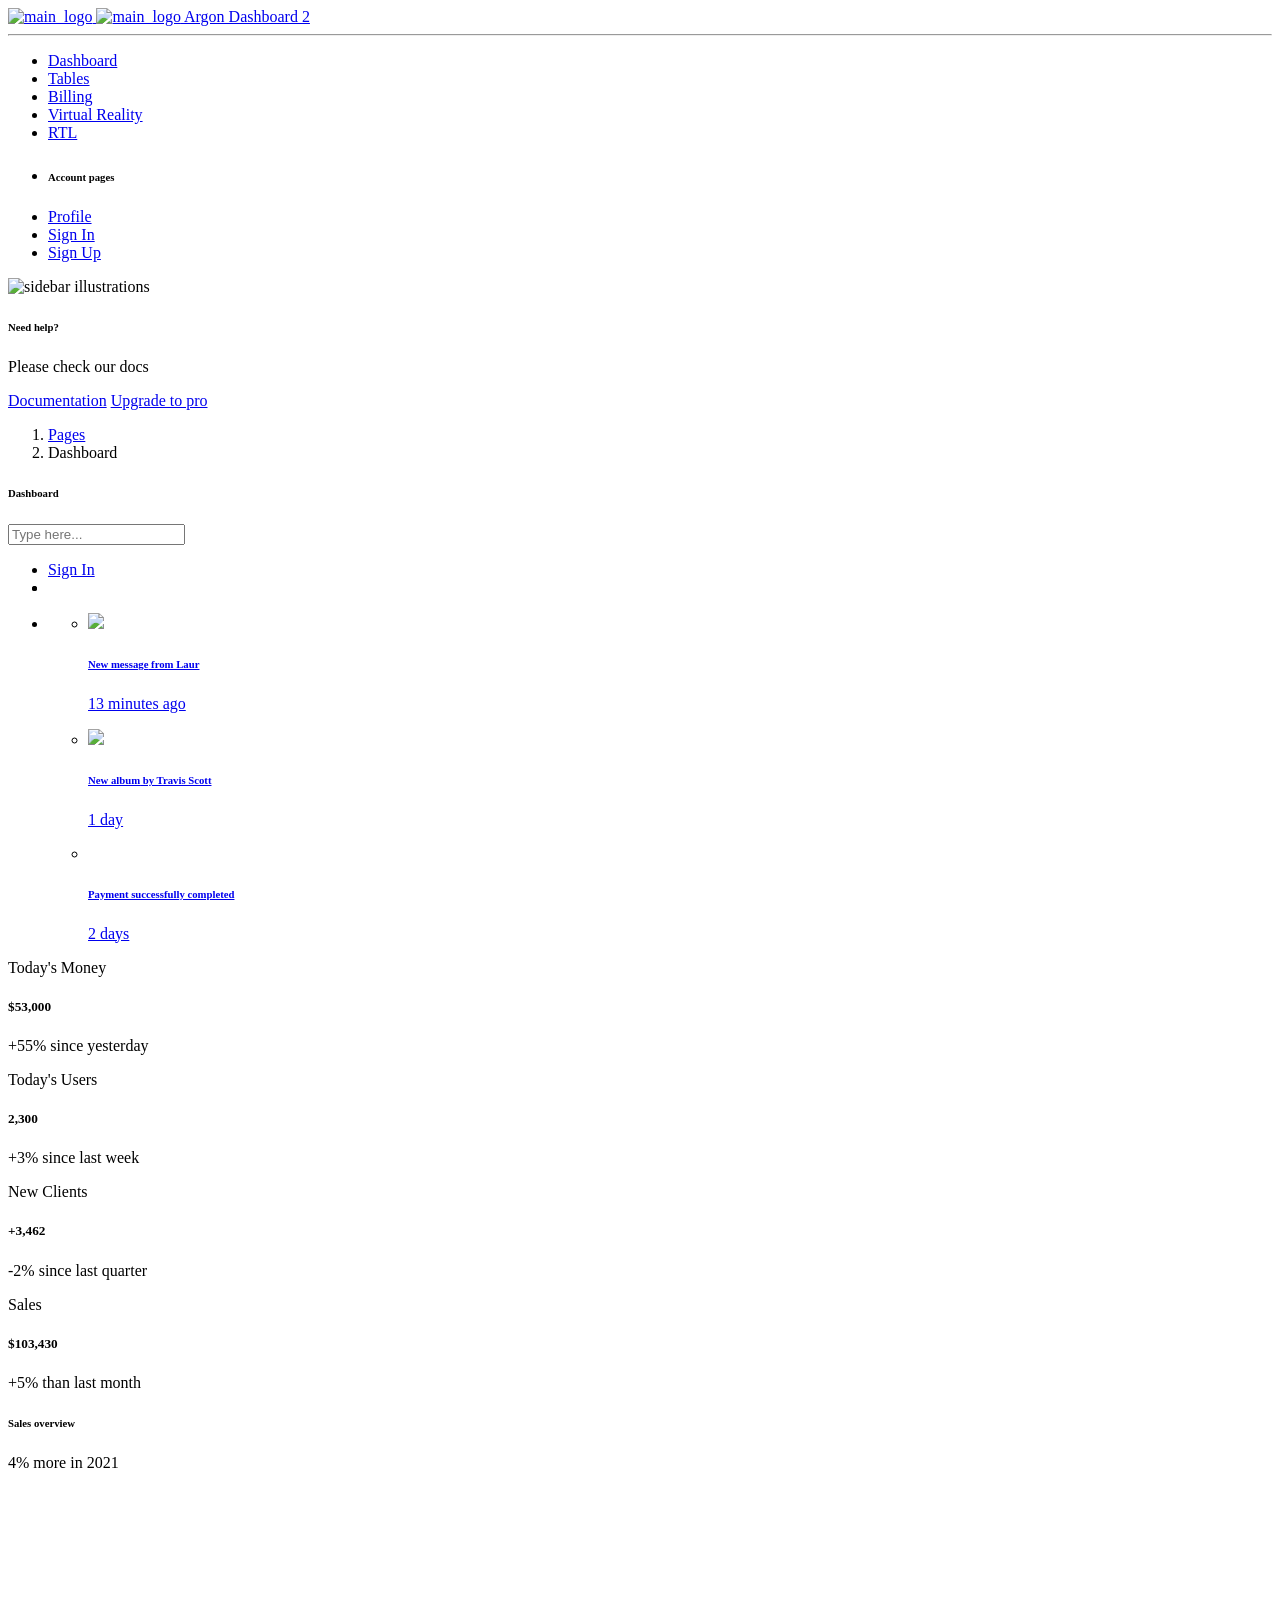
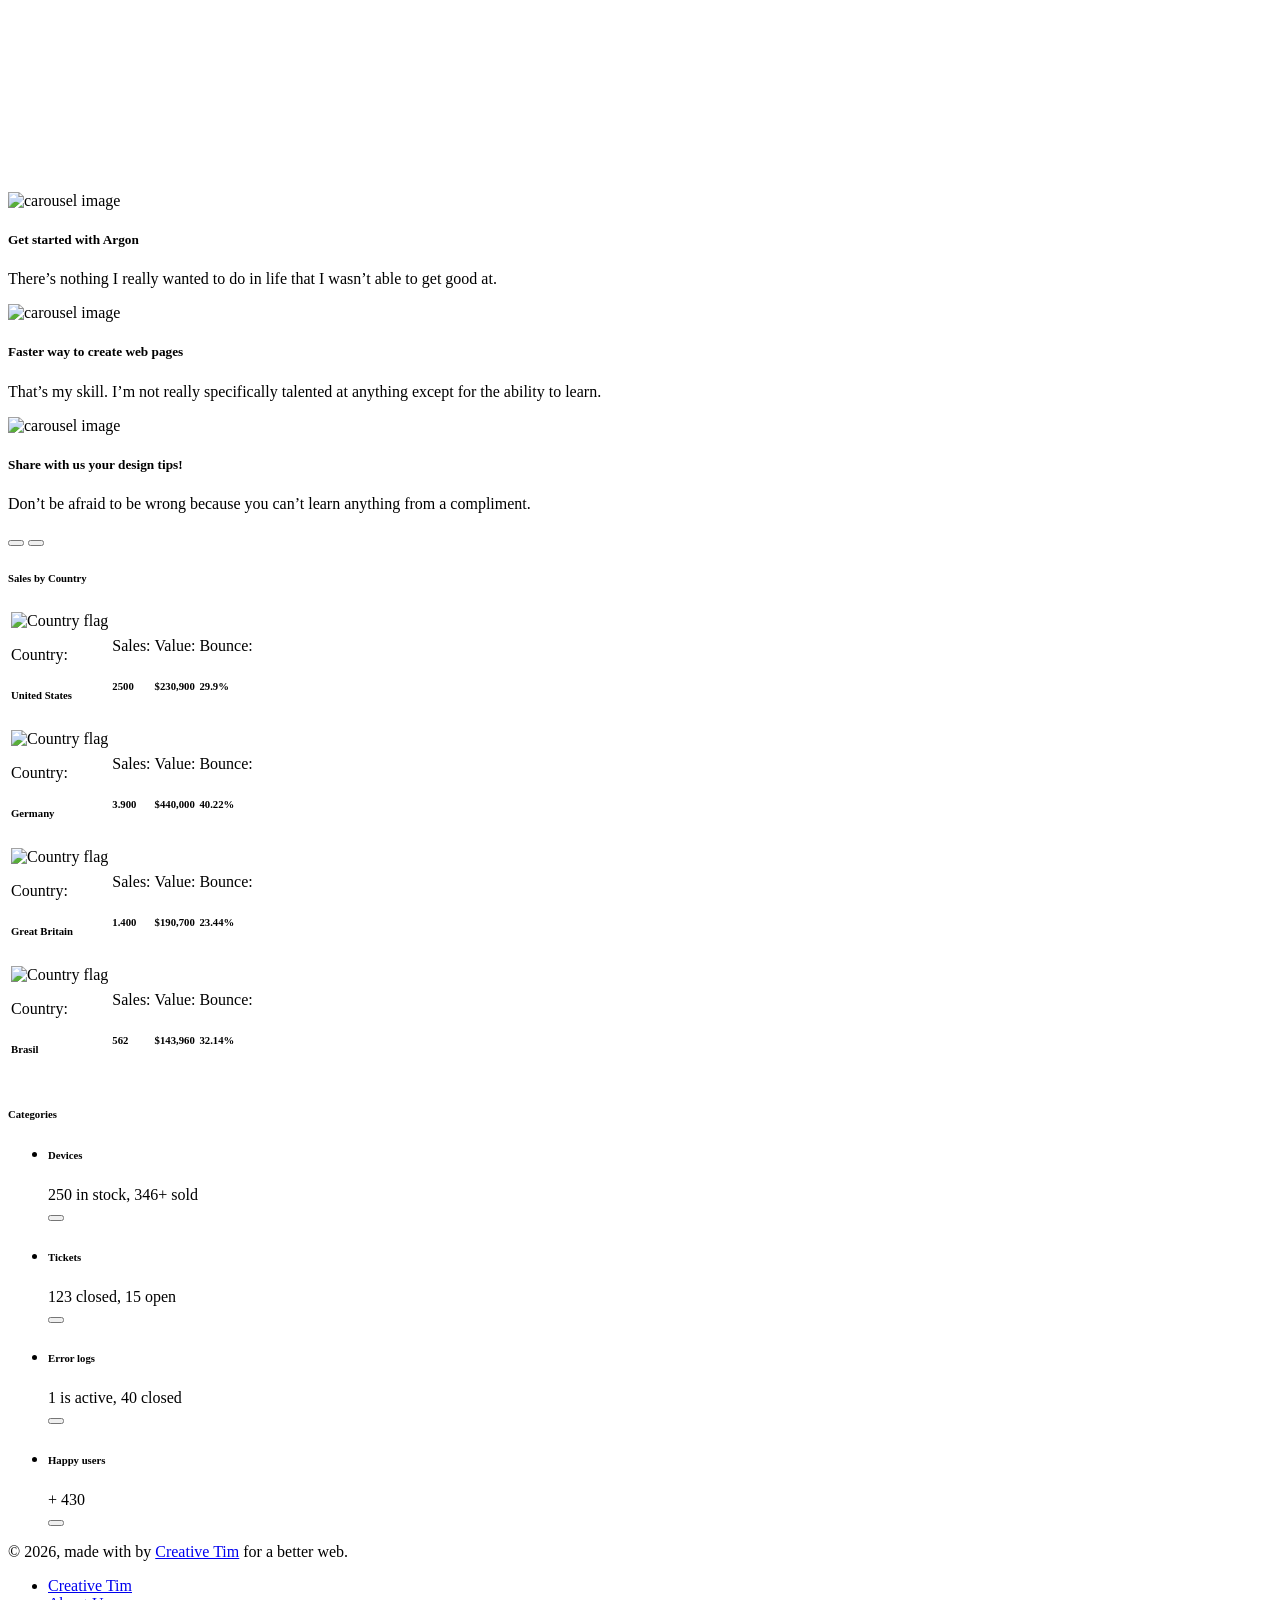
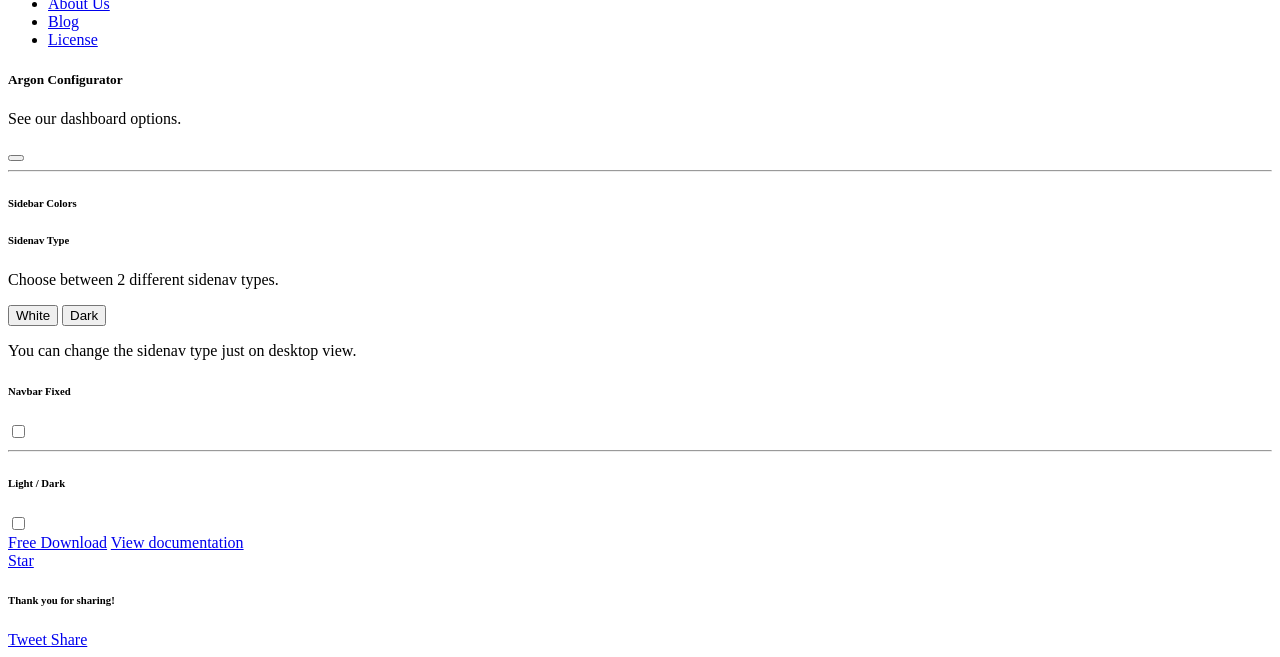
==== index.html @ d587123d "Add files via upload" ====
<!--

=========================================================
* Argon Dashboard 2 Tailwind - v1.0.1
=========================================================

* Product Page: https://www.creative-tim.com/product/argon-dashboard-tailwind
* Copyright 2022 Creative Tim (https://www.creative-tim.com)

* Coded by www.creative-tim.com

=========================================================

* The above copyright notice and this permission notice shall be included in all copies or substantial portions of the Software.
-->
<!DOCTYPE html>
<html>
  <head>
    <meta charset="UTF-8" />
    <meta name="viewport" content="width=device-width, initial-scale=1.0" />
    <link rel="apple-touch-icon" sizes="76x76" href="./assets/img/apple-icon.png" />
    <link rel="icon" type="image/png" href="./assets/img/favicon.png" />
    <title>Argon Dashboard 2 Tailwind by Creative Tim</title>
    <!--     Fonts and icons     -->
    <link href="https://fonts.googleapis.com/css?family=Open+Sans:300,400,600,700" rel="stylesheet" />
    <!-- Font Awesome Icons -->
    <script src="https://kit.fontawesome.com/42d5adcbca.js" crossorigin="anonymous"></script>
    <!-- Nucleo Icons -->
    <link href="./assets/css/nucleo-icons.css" rel="stylesheet" />
    <link href="./assets/css/nucleo-svg.css" rel="stylesheet" />
    <!-- Popper -->
    <script src="https://unpkg.com/@popperjs/core@2"></script>
    <!-- Main Styling -->
    <link href="./assets/css/argon-dashboard-tailwind.css?v=1.0.1" rel="stylesheet" />
  </head>

  <body class="m-0 font-sans text-base antialiased font-normal dark:bg-slate-900 leading-default bg-gray-50 text-slate-500">
    <div class="absolute w-full bg-blue-500 dark:hidden min-h-75"></div>
    <!-- sidenav  -->
    <aside class="fixed inset-y-0 flex-wrap items-center justify-between block w-full p-0 my-4 overflow-y-auto antialiased transition-transform duration-200 -translate-x-full bg-white border-0 shadow-xl dark:shadow-none dark:bg-slate-850 max-w-64 ease-nav-brand z-990 xl:ml-6 rounded-2xl xl:left-0 xl:translate-x-0" aria-expanded="false">
      <div class="h-19">
        <i class="absolute top-0 right-0 p-4 opacity-50 cursor-pointer fas fa-times dark:text-white text-slate-400 xl:hidden" sidenav-close></i>
        <a class="block px-8 py-6 m-0 text-sm whitespace-nowrap dark:text-white text-slate-700" href="https://demos.creative-tim.com/argon-dashboard-tailwind/pages/dashboard.html" target="_blank">
          <img src="./assets/img/logo-ct-dark.png" class="inline h-full max-w-full transition-all duration-200 dark:hidden ease-nav-brand max-h-8" alt="main_logo" />
          <img src="./assets/img/logo-ct.png" class="hidden h-full max-w-full transition-all duration-200 dark:inline ease-nav-brand max-h-8" alt="main_logo" />
          <span class="ml-1 font-semibold transition-all duration-200 ease-nav-brand">Argon Dashboard 2</span>
        </a>
      </div>

      <hr class="h-px mt-0 bg-transparent bg-gradient-to-r from-transparent via-black/40 to-transparent dark:bg-gradient-to-r dark:from-transparent dark:via-white dark:to-transparent" />

      <div class="items-center block w-auto max-h-screen overflow-auto h-sidenav grow basis-full">
        <ul class="flex flex-col pl-0 mb-0">
          <li class="mt-0.5 w-full">
            <a class="py-2.7 bg-blue-500/13 dark:text-white dark:opacity-80 text-sm ease-nav-brand my-0 mx-2 flex items-center whitespace-nowrap rounded-lg px-4 font-semibold text-slate-700 transition-colors" href="./pages/dashboard.html">
              <div class="mr-2 flex h-8 w-8 items-center justify-center rounded-lg bg-center stroke-0 text-center xl:p-2.5">
                <i class="relative top-0 text-sm leading-normal text-blue-500 ni ni-tv-2"></i>
              </div>
              <span class="ml-1 duration-300 opacity-100 pointer-events-none ease">Dashboard</span>
            </a>
          </li>

          <li class="mt-0.5 w-full">
            <a class=" dark:text-white dark:opacity-80 py-2.7 text-sm ease-nav-brand my-0 mx-2 flex items-center whitespace-nowrap px-4 transition-colors" href="./pages/tables.html">
              <div class="mr-2 flex h-8 w-8 items-center justify-center rounded-lg bg-center stroke-0 text-center xl:p-2.5">
                <i class="relative top-0 text-sm leading-normal text-orange-500 ni ni-calendar-grid-58"></i>
              </div>
              <span class="ml-1 duration-300 opacity-100 pointer-events-none ease">Tables</span>
            </a>
          </li>

          <li class="mt-0.5 w-full">
            <a class=" dark:text-white dark:opacity-80 py-2.7 text-sm ease-nav-brand my-0 mx-2 flex items-center whitespace-nowrap px-4 transition-colors" href="./pages/billing.html">
              <div class="mr-2 flex h-8 w-8 items-center justify-center rounded-lg bg-center fill-current stroke-0 text-center xl:p-2.5">
                <i class="relative top-0 text-sm leading-normal text-emerald-500 ni ni-credit-card"></i>
              </div>
              <span class="ml-1 duration-300 opacity-100 pointer-events-none ease">Billing</span>
            </a>
          </li>

          <li class="mt-0.5 w-full">
            <a class=" dark:text-white dark:opacity-80 py-2.7 text-sm ease-nav-brand my-0 mx-2 flex items-center whitespace-nowrap px-4 transition-colors" href="./pages/virtual-reality.html">
              <div class="mr-2 flex h-8 w-8 items-center justify-center rounded-lg bg-center stroke-0 text-center xl:p-2.5">
                <i class="relative top-0 text-sm leading-normal text-cyan-500 ni ni-app"></i>
              </div>
              <span class="ml-1 duration-300 opacity-100 pointer-events-none ease">Virtual Reality</span>
            </a>
          </li>

          <li class="mt-0.5 w-full">
            <a class=" dark:text-white dark:opacity-80 py-2.7 text-sm ease-nav-brand my-0 mx-2 flex items-center whitespace-nowrap px-4 transition-colors" href="./pages/rtl.html">
              <div class="mr-2 flex h-8 w-8 items-center justify-center rounded-lg bg-center stroke-0 text-center xl:p-2.5">
                <i class="relative top-0 text-sm leading-normal text-red-600 ni ni-world-2"></i>
              </div>
              <span class="ml-1 duration-300 opacity-100 pointer-events-none ease">RTL</span>
            </a>
          </li>

          <li class="w-full mt-4">
            <h6 class="pl-6 ml-2 text-xs font-bold leading-tight uppercase dark:text-white opacity-60">Account pages</h6>
          </li>

          <li class="mt-0.5 w-full">
            <a class=" dark:text-white dark:opacity-80 py-2.7 text-sm ease-nav-brand my-0 mx-2 flex items-center whitespace-nowrap px-4 transition-colors" href="./pages/profile.html">
              <div class="mr-2 flex h-8 w-8 items-center justify-center rounded-lg bg-center stroke-0 text-center xl:p-2.5">
                <i class="relative top-0 text-sm leading-normal text-slate-700 ni ni-single-02"></i>
              </div>
              <span class="ml-1 duration-300 opacity-100 pointer-events-none ease">Profile</span>
            </a>
          </li>

          <li class="mt-0.5 w-full">
            <a class=" dark:text-white dark:opacity-80 py-2.7 text-sm ease-nav-brand my-0 mx-2 flex items-center whitespace-nowrap px-4 transition-colors" href="./pages/sign-in.html">
              <div class="mr-2 flex h-8 w-8 items-center justify-center rounded-lg bg-center stroke-0 text-center xl:p-2.5">
                <i class="relative top-0 text-sm leading-normal text-orange-500 ni ni-single-copy-04"></i>
              </div>
              <span class="ml-1 duration-300 opacity-100 pointer-events-none ease">Sign In</span>
            </a>
          </li>

          <li class="mt-0.5 w-full">
            <a class=" dark:text-white dark:opacity-80 py-2.7 text-sm ease-nav-brand my-0 mx-2 flex items-center whitespace-nowrap px-4 transition-colors" href="./pages/sign-up.html">
              <div class="mr-2 flex h-8 w-8 items-center justify-center rounded-lg bg-center stroke-0 text-center xl:p-2.5">
                <i class="relative top-0 text-sm leading-normal text-cyan-500 ni ni-collection"></i>
              </div>
              <span class="ml-1 duration-300 opacity-100 pointer-events-none ease">Sign Up</span>
            </a>
          </li>
        </ul>
      </div>

      <div class="mx-4">
        <!-- load phantom colors for card after: -->
        <p class="invisible hidden text-gray-800 text-red-500 text-red-600 text-blue-500 bg-gray-500/30 bg-cyan-500/30 bg-emerald-500/30 bg-orange-500/30 bg-red-500/30 after:bg-gradient-to-tl after:from-zinc-800 after:to-zinc-700 dark:bg-gradient-to-tl dark:from-slate-750 dark:to-gray-850 after:from-blue-700 after:to-cyan-500 after:from-orange-500 after:to-yellow-500 after:from-green-600 after:to-lime-400 after:from-red-600 after:to-orange-600 after:from-slate-600 after:to-slate-300 text-emerald-500 text-cyan-500 text-slate-400"></p>
        <div class="relative flex flex-col min-w-0 break-words bg-transparent border-0 shadow-none rounded-2xl bg-clip-border" sidenav-card>
          <img class="w-1/2 mx-auto" src="./assets/img/illustrations/icon-documentation.svg" alt="sidebar illustrations" />
          <div class="flex-auto w-full p-4 pt-0 text-center">
            <div class="transition-all duration-200 ease-nav-brand">
              <h6 class="mb-0 dark:text-white text-slate-700">Need help?</h6>
              <p class="mb-0 text-xs font-semibold leading-tight dark:text-white dark:opacity-60">Please check our docs</p>
            </div>
          </div>
        </div>
        <a href="https://www.creative-tim.com/learning-lab/tailwind/html/quick-start/argon-dashboard/" target="_blank" class="inline-block w-full px-8 py-2 mb-4 text-xs font-bold leading-normal text-center text-white capitalize transition-all ease-in rounded-lg shadow-md bg-slate-700 bg-150 hover:shadow-xs hover:-translate-y-px">Documentation</a>
        <!-- pro btn  -->
        <a class="inline-block w-full px-8 py-2 text-xs font-bold leading-normal text-center text-white align-middle transition-all ease-in bg-blue-500 border-0 rounded-lg shadow-md select-none bg-150 bg-x-25 hover:shadow-xs hover:-translate-y-px" href="https://www.creative-tim.com/product/argon-dashboard-pro-tailwind?ref=sidebarfree" target="_blank">Upgrade to pro</a>
      </div>
    </aside>

    <!-- end sidenav -->

    <main class="relative h-full max-h-screen transition-all duration-200 ease-in-out xl:ml-68 rounded-xl">
      <!-- Navbar -->
      <nav class="relative flex flex-wrap items-center justify-between px-0 py-2 mx-6 transition-all ease-in shadow-none duration-250 rounded-2xl lg:flex-nowrap lg:justify-start" navbar-main navbar-scroll="false">
        <div class="flex items-center justify-between w-full px-4 py-1 mx-auto flex-wrap-inherit">
          <nav>
            <!-- breadcrumb -->
            <ol class="flex flex-wrap pt-1 mr-12 bg-transparent rounded-lg sm:mr-16">
              <li class="text-sm leading-normal">
                <a class="text-white opacity-50" href="javascript:;">Pages</a>
              </li>
              <li class="text-sm pl-2 capitalize leading-normal text-white before:float-left before:pr-2 before:text-white before:content-['/']" aria-current="page">Dashboard</li>
            </ol>
            <h6 class="mb-0 font-bold text-white capitalize">Dashboard</h6>
          </nav>

          <div class="flex items-center mt-2 grow sm:mt-0 sm:mr-6 md:mr-0 lg:flex lg:basis-auto">
            <div class="flex items-center md:ml-auto md:pr-4">
              <div class="relative flex flex-wrap items-stretch w-full transition-all rounded-lg ease">
                <span class="text-sm ease leading-5.6 absolute z-50 -ml-px flex h-full items-center whitespace-nowrap rounded-lg rounded-tr-none rounded-br-none border border-r-0 border-transparent bg-transparent py-2 px-2.5 text-center font-normal text-slate-500 transition-all">
                  <i class="fas fa-search"></i>
                </span>
                <input type="text" class="pl-9 text-sm focus:shadow-primary-outline ease w-1/100 leading-5.6 relative -ml-px block min-w-0 flex-auto rounded-lg border border-solid border-gray-300 dark:bg-slate-850 dark:text-white bg-white bg-clip-padding py-2 pr-3 text-gray-700 transition-all placeholder:text-gray-500 focus:border-blue-500 focus:outline-none focus:transition-shadow" placeholder="Type here..." />
              </div>
            </div>
            <ul class="flex flex-row justify-end pl-0 mb-0 list-none md-max:w-full">
              <!-- online builder btn  -->
              <!-- <li class="flex items-center">
                <a class="inline-block px-8 py-2 mb-0 mr-4 text-xs font-bold text-center text-blue-500 uppercase align-middle transition-all ease-in bg-transparent border border-blue-500 border-solid rounded-lg shadow-none cursor-pointer leading-pro hover:-translate-y-px active:shadow-xs hover:border-blue-500 active:bg-blue-500 active:hover:text-blue-500 hover:text-blue-500 tracking-tight-rem hover:bg-transparent hover:opacity-75 hover:shadow-none active:text-white active:hover:bg-transparent" target="_blank" href="https://www.creative-tim.com/builder/soft-ui?ref=navbar-dashboard&amp;_ga=2.76518741.1192788655.1647724933-1242940210.1644448053">Online Builder</a>
              </li> -->
              <li class="flex items-center">
                <a href="./pages/sign-in.html" class="block px-0 py-2 text-sm font-semibold text-white transition-all ease-nav-brand">
                  <i class="fa fa-user sm:mr-1"></i>
                  <span class="hidden sm:inline">Sign In</span>
                </a>
              </li>
              <li class="flex items-center pl-4 xl:hidden">
                <a href="javascript:;" class="block p-0 text-sm text-white transition-all ease-nav-brand" sidenav-trigger>
                  <div class="w-4.5 overflow-hidden">
                    <i class="ease mb-0.75 relative block h-0.5 rounded-sm bg-white transition-all"></i>
                    <i class="ease mb-0.75 relative block h-0.5 rounded-sm bg-white transition-all"></i>
                    <i class="ease relative block h-0.5 rounded-sm bg-white transition-all"></i>
                  </div>
                </a>
              </li>
              <li class="flex items-center px-4">
                <a href="javascript:;" class="p-0 text-sm text-white transition-all ease-nav-brand">
                  <i fixed-plugin-button-nav class="cursor-pointer fa fa-cog"></i>
                  <!-- fixed-plugin-button-nav  -->
                </a>
              </li>

              <!-- notifications -->

              <li class="relative flex items-center pr-2">
                <p class="hidden transform-dropdown-show"></p>
                <a href="javascript:;" class="block p-0 text-sm text-white transition-all ease-nav-brand" dropdown-trigger aria-expanded="false">
                  <i class="cursor-pointer fa fa-bell"></i>
                </a>

                <ul dropdown-menu class="text-sm transform-dropdown before:font-awesome before:leading-default before:duration-350 before:ease lg:shadow-3xl duration-250 min-w-44 before:sm:right-8 before:text-5.5 pointer-events-none absolute right-0 top-0 z-50 origin-top list-none rounded-lg border-0 border-solid border-transparent dark:shadow-dark-xl dark:bg-slate-850 bg-white bg-clip-padding px-2 py-4 text-left text-slate-500 opacity-0 transition-all before:absolute before:right-2 before:left-auto before:top-0 before:z-50 before:inline-block before:font-normal before:text-white before:antialiased before:transition-all before:content-['\f0d8'] sm:-mr-6 lg:absolute lg:right-0 lg:left-auto lg:mt-2 lg:block lg:cursor-pointer">
                  <!-- add show class on dropdown open js -->
                  <li class="relative mb-2">
                    <a class="dark:hover:bg-slate-900 ease py-1.2 clear-both block w-full whitespace-nowrap rounded-lg bg-transparent px-4 duration-300 hover:bg-gray-200 hover:text-slate-700 lg:transition-colors" href="javascript:;">
                      <div class="flex py-1">
                        <div class="my-auto">
                          <img src="./assets/img/team-2.jpg" class="inline-flex items-center justify-center mr-4 text-sm text-white h-9 w-9 max-w-none rounded-xl" />
                        </div>
                        <div class="flex flex-col justify-center">
                          <h6 class="mb-1 text-sm font-normal leading-normal dark:text-white"><span class="font-semibold">New message</span> from Laur</h6>
                          <p class="mb-0 text-xs leading-tight text-slate-400 dark:text-white/80">
                            <i class="mr-1 fa fa-clock"></i>
                            13 minutes ago
                          </p>
                        </div>
                      </div>
                    </a>
                  </li>

                  <li class="relative mb-2">
                    <a class="dark:hover:bg-slate-900 ease py-1.2 clear-both block w-full whitespace-nowrap rounded-lg px-4 transition-colors duration-300 hover:bg-gray-200 hover:text-slate-700" href="javascript:;">
                      <div class="flex py-1">
                        <div class="my-auto">
                          <img src="./assets/img/small-logos/logo-spotify.svg" class="inline-flex items-center justify-center mr-4 text-sm text-white bg-gradient-to-tl from-zinc-800 to-zinc-700 dark:bg-gradient-to-tl dark:from-slate-750 dark:to-gray-850 h-9 w-9 max-w-none rounded-xl" />
                        </div>
                        <div class="flex flex-col justify-center">
                          <h6 class="mb-1 text-sm font-normal leading-normal dark:text-white"><span class="font-semibold">New album</span> by Travis Scott</h6>
                          <p class="mb-0 text-xs leading-tight text-slate-400 dark:text-white/80">
                            <i class="mr-1 fa fa-clock"></i>
                            1 day
                          </p>
                        </div>
                      </div>
                    </a>
                  </li>

                  <li class="relative">
                    <a class="dark:hover:bg-slate-900 ease py-1.2 clear-both block w-full whitespace-nowrap rounded-lg px-4 transition-colors duration-300 hover:bg-gray-200 hover:text-slate-700" href="javascript:;">
                      <div class="flex py-1">
                        <div class="inline-flex items-center justify-center my-auto mr-4 text-sm text-white transition-all duration-200 ease-nav-brand bg-gradient-to-tl from-slate-600 to-slate-300 h-9 w-9 rounded-xl">
                          <svg width="12px" height="12px" viewBox="0 0 43 36" version="1.1" xmlns="http://www.w3.org/2000/svg" xmlns:xlink="http://www.w3.org/1999/xlink">
                            <title>credit-card</title>
                            <g stroke="none" stroke-width="1" fill="none" fill-rule="evenodd">
                              <g transform="translate(-2169.000000, -745.000000)" fill="#FFFFFF" fill-rule="nonzero">
                                <g transform="translate(1716.000000, 291.000000)">
                                  <g transform="translate(453.000000, 454.000000)">
                                    <path class="color-background" d="M43,10.7482083 L43,3.58333333 C43,1.60354167 41.3964583,0 39.4166667,0 L3.58333333,0 C1.60354167,0 0,1.60354167 0,3.58333333 L0,10.7482083 L43,10.7482083 Z" opacity="0.593633743"></path>
                                    <path class="color-background" d="M0,16.125 L0,32.25 C0,34.2297917 1.60354167,35.8333333 3.58333333,35.8333333 L39.4166667,35.8333333 C41.3964583,35.8333333 43,34.2297917 43,32.25 L43,16.125 L0,16.125 Z M19.7083333,26.875 L7.16666667,26.875 L7.16666667,23.2916667 L19.7083333,23.2916667 L19.7083333,26.875 Z M35.8333333,26.875 L28.6666667,26.875 L28.6666667,23.2916667 L35.8333333,23.2916667 L35.8333333,26.875 Z"></path>
                                  </g>
                                </g>
                              </g>
                            </g>
                          </svg>
                        </div>
                        <div class="flex flex-col justify-center">
                          <h6 class="mb-1 text-sm font-normal leading-normal dark:text-white">Payment successfully completed</h6>
                          <p class="mb-0 text-xs leading-tight text-slate-400 dark:text-white/80">
                            <i class="mr-1 fa fa-clock"></i>
                            2 days
                          </p>
                        </div>
                      </div>
                    </a>
                  </li>
                </ul>
              </li>
            </ul>
          </div>
        </div>
      </nav>

      <!-- end Navbar -->

      <!-- cards -->
      <div class="w-full px-6 py-6 mx-auto">
        <!-- row 1 -->
        <div class="flex flex-wrap -mx-3">
          <!-- card1 -->
          <div class="w-full max-w-full px-3 mb-6 sm:w-1/2 sm:flex-none xl:mb-0 xl:w-1/4">
            <div class="relative flex flex-col min-w-0 break-words bg-white shadow-xl dark:bg-slate-850 dark:shadow-dark-xl rounded-2xl bg-clip-border">
              <div class="flex-auto p-4">
                <div class="flex flex-row -mx-3">
                  <div class="flex-none w-2/3 max-w-full px-3">
                    <div>
                      <p class="mb-0 font-sans text-sm font-semibold leading-normal uppercase dark:text-white dark:opacity-60">Today's Money</p>
                      <h5 class="mb-2 font-bold dark:text-white">$53,000</h5>
                      <p class="mb-0 dark:text-white dark:opacity-60">
                        <span class="text-sm font-bold leading-normal text-emerald-500">+55%</span>
                        since yesterday
                      </p>
                    </div>
                  </div>
                  <div class="px-3 text-right basis-1/3">
                    <div class="inline-block w-12 h-12 text-center rounded-circle bg-gradient-to-tl from-blue-500 to-violet-500">
                      <i class="ni leading-none ni-money-coins text-lg relative top-3.5 text-white"></i>
                    </div>
                  </div>
                </div>
              </div>
            </div>
          </div>

          <!-- card2 -->
          <div class="w-full max-w-full px-3 mb-6 sm:w-1/2 sm:flex-none xl:mb-0 xl:w-1/4">
            <div class="relative flex flex-col min-w-0 break-words bg-white shadow-xl dark:bg-slate-850 dark:shadow-dark-xl rounded-2xl bg-clip-border">
              <div class="flex-auto p-4">
                <div class="flex flex-row -mx-3">
                  <div class="flex-none w-2/3 max-w-full px-3">
                    <div>
                      <p class="mb-0 font-sans text-sm font-semibold leading-normal uppercase dark:text-white dark:opacity-60">Today's Users</p>
                      <h5 class="mb-2 font-bold dark:text-white">2,300</h5>
                      <p class="mb-0 dark:text-white dark:opacity-60">
                        <span class="text-sm font-bold leading-normal text-emerald-500">+3%</span>
                        since last week
                      </p>
                    </div>
                  </div>
                  <div class="px-3 text-right basis-1/3">
                    <div class="inline-block w-12 h-12 text-center rounded-circle bg-gradient-to-tl from-red-600 to-orange-600">
                      <i class="ni leading-none ni-world text-lg relative top-3.5 text-white"></i>
                    </div>
                  </div>
                </div>
              </div>
            </div>
          </div>

          <!-- card3 -->
          <div class="w-full max-w-full px-3 mb-6 sm:w-1/2 sm:flex-none xl:mb-0 xl:w-1/4">
            <div class="relative flex flex-col min-w-0 break-words bg-white shadow-xl dark:bg-slate-850 dark:shadow-dark-xl rounded-2xl bg-clip-border">
              <div class="flex-auto p-4">
                <div class="flex flex-row -mx-3">
                  <div class="flex-none w-2/3 max-w-full px-3">
                    <div>
                      <p class="mb-0 font-sans text-sm font-semibold leading-normal uppercase dark:text-white dark:opacity-60">New Clients</p>
                      <h5 class="mb-2 font-bold dark:text-white">+3,462</h5>
                      <p class="mb-0 dark:text-white dark:opacity-60">
                        <span class="text-sm font-bold leading-normal text-red-600">-2%</span>
                        since last quarter
                      </p>
                    </div>
                  </div>
                  <div class="px-3 text-right basis-1/3">
                    <div class="inline-block w-12 h-12 text-center rounded-circle bg-gradient-to-tl from-emerald-500 to-teal-400">
                      <i class="ni leading-none ni-paper-diploma text-lg relative top-3.5 text-white"></i>
                    </div>
                  </div>
                </div>
              </div>
            </div>
          </div>

          <!-- card4 -->
          <div class="w-full max-w-full px-3 sm:w-1/2 sm:flex-none xl:w-1/4">
            <div class="relative flex flex-col min-w-0 break-words bg-white shadow-xl dark:bg-slate-850 dark:shadow-dark-xl rounded-2xl bg-clip-border">
              <div class="flex-auto p-4">
                <div class="flex flex-row -mx-3">
                  <div class="flex-none w-2/3 max-w-full px-3">
                    <div>
                      <p class="mb-0 font-sans text-sm font-semibold leading-normal uppercase dark:text-white dark:opacity-60">Sales</p>
                      <h5 class="mb-2 font-bold dark:text-white">$103,430</h5>
                      <p class="mb-0 dark:text-white dark:opacity-60">
                        <span class="text-sm font-bold leading-normal text-emerald-500">+5%</span>
                        than last month
                      </p>
                    </div>
                  </div>
                  <div class="px-3 text-right basis-1/3">
                    <div class="inline-block w-12 h-12 text-center rounded-circle bg-gradient-to-tl from-orange-500 to-yellow-500">
                      <i class="ni leading-none ni-cart text-lg relative top-3.5 text-white"></i>
                    </div>
                  </div>
                </div>
              </div>
            </div>
          </div>
        </div>

        <!-- cards row 2 -->
        <div class="flex flex-wrap mt-6 -mx-3">
          <div class="w-full max-w-full px-3 mt-0 lg:w-7/12 lg:flex-none">
            <div class="border-black/12.5 dark:bg-slate-850 dark:shadow-dark-xl shadow-xl relative z-20 flex min-w-0 flex-col break-words rounded-2xl border-0 border-solid bg-white bg-clip-border">
              <div class="border-black/12.5 mb-0 rounded-t-2xl border-b-0 border-solid p-6 pt-4 pb-0">
                <h6 class="capitalize dark:text-white">Sales overview</h6>
                <p class="mb-0 text-sm leading-normal dark:text-white dark:opacity-60">
                  <i class="fa fa-arrow-up text-emerald-500"></i>
                  <span class="font-semibold">4% more</span> in 2021
                </p>
              </div>
              <div class="flex-auto p-4">
                <div>
                  <canvas id="chart-line" height="300"></canvas>
                </div>
              </div>
            </div>
          </div>

          <div class="w-full max-w-full px-3 lg:w-5/12 lg:flex-none">
            <div slider class="relative w-full h-full overflow-hidden rounded-2xl">
              <!-- slide 1 -->
              <div slide class="absolute w-full h-full transition-all duration-500">
                <img class="object-cover h-full" src="./assets/img/carousel-1.jpg" alt="carousel image" />
                <div class="block text-start ml-12 left-0 bottom-0 absolute right-[15%] pt-5 pb-5 text-white">
                  <div class="inline-block w-8 h-8 mb-4 text-center text-black bg-white bg-center rounded-lg fill-current stroke-none">
                    <i class="top-0.75 text-xxs relative text-slate-700 ni ni-camera-compact"></i>
                  </div>
                  <h5 class="mb-1 text-white">Get started with Argon</h5>
                  <p class="dark:opacity-80">There’s nothing I really wanted to do in life that I wasn’t able to get good at.</p>
                </div>
              </div>

              <!-- slide 2 -->
              <div slide class="absolute w-full h-full transition-all duration-500">
                <img class="object-cover h-full" src="./assets/img/carousel-2.jpg" alt="carousel image" />
                <div class="block text-start ml-12 left-0 bottom-0 absolute right-[15%] pt-5 pb-5 text-white">
                  <div class="inline-block w-8 h-8 mb-4 text-center text-black bg-white bg-center rounded-lg fill-current stroke-none">
                    <i class="top-0.75 text-xxs relative text-slate-700 ni ni-bulb-61"></i>
                  </div>
                  <h5 class="mb-1 text-white">Faster way to create web pages</h5>
                  <p class="dark:opacity-80">That’s my skill. I’m not really specifically talented at anything except for the ability to learn.</p>
                </div>
              </div>

              <!-- slide 3 -->
              <div slide class="absolute w-full h-full transition-all duration-500">
                <img class="object-cover h-full" src="./assets/img/carousel-3.jpg" alt="carousel image" />
                <div class="block text-start ml-12 left-0 bottom-0 absolute right-[15%] pt-5 pb-5 text-white">
                  <div class="inline-block w-8 h-8 mb-4 text-center text-black bg-white bg-center rounded-lg fill-current stroke-none">
                    <i class="top-0.75 text-xxs relative text-slate-700 ni ni-trophy"></i>
                  </div>
                  <h5 class="mb-1 text-white">Share with us your design tips!</h5>
                  <p class="dark:opacity-80">Don’t be afraid to be wrong because you can’t learn anything from a compliment.</p>
                </div>
              </div>

              <!-- Control buttons -->
              <button btn-next class="absolute z-10 w-10 h-10 p-2 text-lg text-white border-none opacity-50 cursor-pointer hover:opacity-100 far fa-chevron-right active:scale-110 top-6 right-4"></button>
              <button btn-prev class="absolute z-10 w-10 h-10 p-2 text-lg text-white border-none opacity-50 cursor-pointer hover:opacity-100 far fa-chevron-left active:scale-110 top-6 right-16"></button>
            </div>
          </div>
        </div>

        <!-- cards row 3 -->

        <div class="flex flex-wrap mt-6 -mx-3">
          <div class="w-full max-w-full px-3 mt-0 mb-6 lg:mb-0 lg:w-7/12 lg:flex-none">
            <div class="relative flex flex-col min-w-0 break-words bg-white border-0 border-solid shadow-xl dark:bg-slate-850 dark:shadow-dark-xl dark:bg-gray-950 border-black-125 rounded-2xl bg-clip-border">
              <div class="p-4 pb-0 mb-0 rounded-t-4">
                <div class="flex justify-between">
                  <h6 class="mb-2 dark:text-white">Sales by Country</h6>
                </div>
              </div>
              <div class="overflow-x-auto">
                <table class="items-center w-full mb-4 align-top border-collapse border-gray-200 dark:border-white/40">
                  <tbody>
                    <tr>
                      <td class="p-2 align-middle bg-transparent border-b w-3/10 whitespace-nowrap dark:border-white/40">
                        <div class="flex items-center px-2 py-1">
                          <div>
                            <img src="./assets/img/icons/flags/US.png" alt="Country flag" />
                          </div>
                          <div class="ml-6">
                            <p class="mb-0 text-xs font-semibold leading-tight dark:text-white dark:opacity-60">Country:</p>
                            <h6 class="mb-0 text-sm leading-normal dark:text-white">United States</h6>
                          </div>
                        </div>
                      </td>
                      <td class="p-2 align-middle bg-transparent border-b whitespace-nowrap dark:border-white/40">
                        <div class="text-center">
                          <p class="mb-0 text-xs font-semibold leading-tight dark:text-white dark:opacity-60">Sales:</p>
                          <h6 class="mb-0 text-sm leading-normal dark:text-white">2500</h6>
                        </div>
                      </td>
                      <td class="p-2 align-middle bg-transparent border-b whitespace-nowrap dark:border-white/40">
                        <div class="text-center">
                          <p class="mb-0 text-xs font-semibold leading-tight dark:text-white dark:opacity-60">Value:</p>
                          <h6 class="mb-0 text-sm leading-normal dark:text-white">$230,900</h6>
                        </div>
                      </td>
                      <td class="p-2 text-sm leading-normal align-middle bg-transparent border-b whitespace-nowrap dark:border-white/40">
                        <div class="flex-1 text-center">
                          <p class="mb-0 text-xs font-semibold leading-tight dark:text-white dark:opacity-60">Bounce:</p>
                          <h6 class="mb-0 text-sm leading-normal dark:text-white">29.9%</h6>
                        </div>
                      </td>
                    </tr>
                    <tr>
                      <td class="p-2 align-middle bg-transparent border-b w-3/10 whitespace-nowrap dark:border-white/40">
                        <div class="flex items-center px-2 py-1">
                          <div>
                            <img src="./assets/img/icons/flags/DE.png" alt="Country flag" />
                          </div>
                          <div class="ml-6">
                            <p class="mb-0 text-xs font-semibold leading-tight dark:text-white dark:opacity-60">Country:</p>
                            <h6 class="mb-0 text-sm leading-normal dark:text-white">Germany</h6>
                          </div>
                        </div>
                      </td>
                      <td class="p-2 align-middle bg-transparent border-b whitespace-nowrap dark:border-white/40">
                        <div class="text-center">
                          <p class="mb-0 text-xs font-semibold leading-tight dark:text-white dark:opacity-60">Sales:</p>
                          <h6 class="mb-0 text-sm leading-normal dark:text-white">3.900</h6>
                        </div>
                      </td>
                      <td class="p-2 align-middle bg-transparent border-b whitespace-nowrap dark:border-white/40">
                        <div class="text-center">
                          <p class="mb-0 text-xs font-semibold leading-tight dark:text-white dark:opacity-60">Value:</p>
                          <h6 class="mb-0 text-sm leading-normal dark:text-white">$440,000</h6>
                        </div>
                      </td>
                      <td class="p-2 text-sm leading-normal align-middle bg-transparent border-b whitespace-nowrap dark:border-white/40">
                        <div class="flex-1 text-center">
                          <p class="mb-0 text-xs font-semibold leading-tight dark:text-white dark:opacity-60">Bounce:</p>
                          <h6 class="mb-0 text-sm leading-normal dark:text-white">40.22%</h6>
                        </div>
                      </td>
                    </tr>
                    <tr>
                      <td class="p-2 align-middle bg-transparent border-b w-3/10 whitespace-nowrap dark:border-white/40">
                        <div class="flex items-center px-2 py-1">
                          <div>
                            <img src="./assets/img/icons/flags/GB.png" alt="Country flag" />
                          </div>
                          <div class="ml-6">
                            <p class="mb-0 text-xs font-semibold leading-tight dark:text-white dark:opacity-60">Country:</p>
                            <h6 class="mb-0 text-sm leading-normal dark:text-white">Great Britain</h6>
                          </div>
                        </div>
                      </td>
                      <td class="p-2 align-middle bg-transparent border-b whitespace-nowrap dark:border-white/40">
                        <div class="text-center">
                          <p class="mb-0 text-xs font-semibold leading-tight dark:text-white dark:opacity-60">Sales:</p>
                          <h6 class="mb-0 text-sm leading-normal dark:text-white">1.400</h6>
                        </div>
                      </td>
                      <td class="p-2 align-middle bg-transparent border-b whitespace-nowrap dark:border-white/40">
                        <div class="text-center">
                          <p class="mb-0 text-xs font-semibold leading-tight dark:text-white dark:opacity-60">Value:</p>
                          <h6 class="mb-0 text-sm leading-normal dark:text-white">$190,700</h6>
                        </div>
                      </td>
                      <td class="p-2 text-sm leading-normal align-middle bg-transparent border-b whitespace-nowrap dark:border-white/40">
                        <div class="flex-1 text-center">
                          <p class="mb-0 text-xs font-semibold leading-tight dark:text-white dark:opacity-60">Bounce:</p>
                          <h6 class="mb-0 text-sm leading-normal dark:text-white">23.44%</h6>
                        </div>
                      </td>
                    </tr>
                    <tr>
                      <td class="p-2 align-middle bg-transparent border-0 w-3/10 whitespace-nowrap">
                        <div class="flex items-center px-2 py-1">
                          <div>
                            <img src="./assets/img/icons/flags/BR.png" alt="Country flag" />
                          </div>
                          <div class="ml-6">
                            <p class="mb-0 text-xs font-semibold leading-tight dark:text-white dark:opacity-60">Country:</p>
                            <h6 class="mb-0 text-sm leading-normal dark:text-white">Brasil</h6>
                          </div>
                        </div>
                      </td>
                      <td class="p-2 align-middle bg-transparent border-0 whitespace-nowrap">
                        <div class="text-center">
                          <p class="mb-0 text-xs font-semibold leading-tight dark:text-white dark:opacity-60">Sales:</p>
                          <h6 class="mb-0 text-sm leading-normal dark:text-white">562</h6>
                        </div>
                      </td>
                      <td class="p-2 align-middle bg-transparent border-0 whitespace-nowrap">
                        <div class="text-center">
                          <p class="mb-0 text-xs font-semibold leading-tight dark:text-white dark:opacity-60">Value:</p>
                          <h6 class="mb-0 text-sm leading-normal dark:text-white">$143,960</h6>
                        </div>
                      </td>
                      <td class="p-2 text-sm leading-normal align-middle bg-transparent border-0 whitespace-nowrap">
                        <div class="flex-1 text-center">
                          <p class="mb-0 text-xs font-semibold leading-tight dark:text-white dark:opacity-60">Bounce:</p>
                          <h6 class="mb-0 text-sm leading-normal dark:text-white">32.14%</h6>
                        </div>
                      </td>
                    </tr>
                  </tbody>
                </table>
              </div>
            </div>
          </div>
          <div class="w-full max-w-full px-3 mt-0 lg:w-5/12 lg:flex-none">
            <div class="border-black/12.5 shadow-xl dark:bg-slate-850 dark:shadow-dark-xl relative flex min-w-0 flex-col break-words rounded-2xl border-0 border-solid bg-white bg-clip-border">
              <div class="p-4 pb-0 rounded-t-4">
                <h6 class="mb-0 dark:text-white">Categories</h6>
              </div>
              <div class="flex-auto p-4">
                <ul class="flex flex-col pl-0 mb-0 rounded-lg">
                  <li class="relative flex justify-between py-2 pr-4 mb-2 border-0 rounded-t-lg rounded-xl text-inherit">
                    <div class="flex items-center">
                      <div class="inline-block w-8 h-8 mr-4 text-center text-black bg-center shadow-sm fill-current stroke-none bg-gradient-to-tl from-zinc-800 to-zinc-700 dark:bg-gradient-to-tl dark:from-slate-750 dark:to-gray-850 rounded-xl">
                        <i class="text-white ni ni-mobile-button relative top-0.75 text-xxs"></i>
                      </div>
                      <div class="flex flex-col">
                        <h6 class="mb-1 text-sm leading-normal text-slate-700 dark:text-white">Devices</h6>
                        <span class="text-xs leading-tight dark:text-white/80">250 in stock, <span class="font-semibold">346+ sold</span></span>
                      </div>
                    </div>
                    <div class="flex">
                      <button class="group ease-in leading-pro text-xs rounded-3.5xl p-1.2 h-6.5 w-6.5 mx-0 my-auto inline-block cursor-pointer border-0 bg-transparent text-center align-middle font-bold text-slate-700 shadow-none transition-all dark:text-white"><i class="ni ease-bounce text-2xs group-hover:translate-x-1.25 ni-bold-right transition-all duration-200" aria-hidden="true"></i></button>
                    </div>
                  </li>
                  <li class="relative flex justify-between py-2 pr-4 mb-2 border-0 rounded-xl text-inherit">
                    <div class="flex items-center">
                      <div class="inline-block w-8 h-8 mr-4 text-center text-black bg-center shadow-sm fill-current stroke-none bg-gradient-to-tl from-zinc-800 to-zinc-700 dark:bg-gradient-to-tl dark:from-slate-750 dark:to-gray-850 rounded-xl">
                        <i class="text-white ni ni-tag relative top-0.75 text-xxs"></i>
                      </div>
                      <div class="flex flex-col">
                        <h6 class="mb-1 text-sm leading-normal text-slate-700 dark:text-white">Tickets</h6>
                        <span class="text-xs leading-tight dark:text-white/80">123 closed, <span class="font-semibold">15 open</span></span>
                      </div>
                    </div>
                    <div class="flex">
                      <button class="group ease-in leading-pro text-xs rounded-3.5xl p-1.2 h-6.5 w-6.5 mx-0 my-auto inline-block cursor-pointer border-0 bg-transparent text-center align-middle font-bold text-slate-700 shadow-none transition-all dark:text-white"><i class="ni ease-bounce text-2xs group-hover:translate-x-1.25 ni-bold-right transition-all duration-200" aria-hidden="true"></i></button>
                    </div>
                  </li>
                  <li class="relative flex justify-between py-2 pr-4 mb-2 border-0 rounded-b-lg rounded-xl text-inherit">
                    <div class="flex items-center">
                      <div class="inline-block w-8 h-8 mr-4 text-center text-black bg-center shadow-sm fill-current stroke-none bg-gradient-to-tl from-zinc-800 to-zinc-700 dark:bg-gradient-to-tl dark:from-slate-750 dark:to-gray-850 rounded-xl">
                        <i class="text-white ni ni-box-2 relative top-0.75 text-xxs"></i>
                      </div>
                      <div class="flex flex-col">
                        <h6 class="mb-1 text-sm leading-normal text-slate-700 dark:text-white">Error logs</h6>
                        <span class="text-xs leading-tight dark:text-white/80">1 is active, <span class="font-semibold">40 closed</span></span>
                      </div>
                    </div>
                    <div class="flex">
                      <button class="group ease-in leading-pro text-xs rounded-3.5xl p-1.2 h-6.5 w-6.5 mx-0 my-auto inline-block cursor-pointer border-0 bg-transparent text-center align-middle font-bold text-slate-700 shadow-none transition-all dark:text-white"><i class="ni ease-bounce text-2xs group-hover:translate-x-1.25 ni-bold-right transition-all duration-200" aria-hidden="true"></i></button>
                    </div>
                  </li>
                  <li class="relative flex justify-between py-2 pr-4 border-0 rounded-b-lg rounded-xl text-inherit">
                    <div class="flex items-center">
                      <div class="inline-block w-8 h-8 mr-4 text-center text-black bg-center shadow-sm fill-current stroke-none bg-gradient-to-tl from-zinc-800 to-zinc-700 dark:bg-gradient-to-tl dark:from-slate-750 dark:to-gray-850 rounded-xl">
                        <i class="text-white ni ni-satisfied relative top-0.75 text-xxs"></i>
                      </div>
                      <div class="flex flex-col">
                        <h6 class="mb-1 text-sm leading-normal text-slate-700 dark:text-white">Happy users</h6>
                        <span class="text-xs leading-tight dark:text-white/80"><span class="font-semibold">+ 430 </span></span>
                      </div>
                    </div>
                    <div class="flex">
                      <button class="group ease-in leading-pro text-xs rounded-3.5xl p-1.2 h-6.5 w-6.5 mx-0 my-auto inline-block cursor-pointer border-0 bg-transparent text-center align-middle font-bold text-slate-700 shadow-none transition-all dark:text-white"><i class="ni ease-bounce text-2xs group-hover:translate-x-1.25 ni-bold-right transition-all duration-200" aria-hidden="true"></i></button>
                    </div>
                  </li>
                </ul>
              </div>
            </div>
          </div>
        </div>

        <footer class="pt-4">
          <div class="w-full px-6 mx-auto">
            <div class="flex flex-wrap items-center -mx-3 lg:justify-between">
              <div class="w-full max-w-full px-3 mt-0 mb-6 shrink-0 lg:mb-0 lg:w-1/2 lg:flex-none">
                <div class="text-sm leading-normal text-center text-slate-500 lg:text-left">
                  ©
                  <script>
                    document.write(new Date().getFullYear() + ",");
                  </script>
                  made with <i class="fa fa-heart"></i> by
                  <a href="https://www.creative-tim.com" class="font-semibold text-slate-700 dark:text-white" target="_blank">Creative Tim</a>
                  for a better web.
                </div>
              </div>
              <div class="w-full max-w-full px-3 mt-0 shrink-0 lg:w-1/2 lg:flex-none">
                <ul class="flex flex-wrap justify-center pl-0 mb-0 list-none lg:justify-end">
                  <li class="nav-item">
                    <a href="https://www.creative-tim.com" class="block px-4 pt-0 pb-1 text-sm font-normal transition-colors ease-in-out text-slate-500" target="_blank">Creative Tim</a>
                  </li>
                  <li class="nav-item">
                    <a href="https://www.creative-tim.com/presentation" class="block px-4 pt-0 pb-1 text-sm font-normal transition-colors ease-in-out text-slate-500" target="_blank">About Us</a>
                  </li>
                  <li class="nav-item">
                    <a href="https://creative-tim.com/blog" class="block px-4 pt-0 pb-1 text-sm font-normal transition-colors ease-in-out text-slate-500" target="_blank">Blog</a>
                  </li>
                  <li class="nav-item">
                    <a href="https://www.creative-tim.com/license" class="block px-4 pt-0 pb-1 pr-0 text-sm font-normal transition-colors ease-in-out text-slate-500" target="_blank">License</a>
                  </li>
                </ul>
              </div>
            </div>
          </div>
        </footer>
      </div>
      <!-- end cards -->
    </main>
    <div fixed-plugin>
      <a fixed-plugin-button class="fixed px-4 py-2 text-xl bg-white shadow-lg cursor-pointer bottom-8 right-8 z-990 rounded-circle text-slate-700">
        <i class="py-2 pointer-events-none fa fa-cog"> </i>
      </a>
      <!-- -right-90 in loc de 0-->
      <div fixed-plugin-card class="z-sticky backdrop-blur-2xl backdrop-saturate-200 dark:bg-slate-850/80 shadow-3xl w-90 ease -right-90 fixed top-0 left-auto flex h-full min-w-0 flex-col break-words rounded-none border-0 bg-white/80 bg-clip-border px-2.5 duration-200">
        <div class="px-6 pt-4 pb-0 mb-0 border-b-0 rounded-t-2xl">
          <div class="float-left">
            <h5 class="mt-4 mb-0 dark:text-white">Argon Configurator</h5>
            <p class="dark:text-white dark:opacity-80">See our dashboard options.</p>
          </div>
          <div class="float-right mt-6">
            <button fixed-plugin-close-button class="inline-block p-0 mb-4 text-sm font-bold leading-normal text-center uppercase align-middle transition-all ease-in bg-transparent border-0 rounded-lg shadow-none cursor-pointer hover:-translate-y-px tracking-tight-rem bg-150 bg-x-25 active:opacity-85 dark:text-white text-slate-700">
              <i class="fa fa-close"></i>
            </button>
          </div>
          <!-- End Toggle Button -->
        </div>
        <hr class="h-px mx-0 my-1 bg-transparent bg-gradient-to-r from-transparent via-black/40 to-transparent dark:bg-gradient-to-r dark:from-transparent dark:via-white dark:to-transparent" />
        <div class="flex-auto p-6 pt-0 overflow-auto sm:pt-4">
          <!-- Sidebar Backgrounds -->
          <div>
            <h6 class="mb-0 dark:text-white">Sidebar Colors</h6>
          </div>
          <a href="javascript:void(0)">
            <div class="my-2 text-left" sidenav-colors>
              <span class="py-2.2 text-xs rounded-circle h-5.6 mr-1.25 w-5.6 ease-in-out bg-gradient-to-tl from-blue-500 to-violet-500 relative inline-block cursor-pointer whitespace-nowrap border border-solid border-slate-700 text-center align-baseline font-bold uppercase leading-none text-white transition-all duration-200 hover:border-slate-700" active-color data-color="blue" onclick="sidebarColor(this)"></span>
              <span class="py-2.2 text-xs rounded-circle h-5.6 mr-1.25 w-5.6 ease-in-out bg-gradient-to-tl from-zinc-800 to-zinc-700 dark:bg-gradient-to-tl dark:from-slate-750 dark:to-gray-850 relative inline-block cursor-pointer whitespace-nowrap border border-solid border-white text-center align-baseline font-bold uppercase leading-none text-white transition-all duration-200 hover:border-slate-700" data-color="gray" onclick="sidebarColor(this)"></span>
              <span class="py-2.2 text-xs rounded-circle h-5.6 mr-1.25 w-5.6 ease-in-out bg-gradient-to-tl from-blue-700 to-cyan-500 relative inline-block cursor-pointer whitespace-nowrap border border-solid border-white text-center align-baseline font-bold uppercase leading-none text-white transition-all duration-200 hover:border-slate-700" data-color="cyan" onclick="sidebarColor(this)"></span>
              <span class="py-2.2 text-xs rounded-circle h-5.6 mr-1.25 w-5.6 ease-in-out bg-gradient-to-tl from-emerald-500 to-teal-400 relative inline-block cursor-pointer whitespace-nowrap border border-solid border-white text-center align-baseline font-bold uppercase leading-none text-white transition-all duration-200 hover:border-slate-700" data-color="emerald" onclick="sidebarColor(this)"></span>
              <span class="py-2.2 text-xs rounded-circle h-5.6 mr-1.25 w-5.6 ease-in-out bg-gradient-to-tl from-orange-500 to-yellow-500 relative inline-block cursor-pointer whitespace-nowrap border border-solid border-white text-center align-baseline font-bold uppercase leading-none text-white transition-all duration-200 hover:border-slate-700" data-color="orange" onclick="sidebarColor(this)"></span>
              <span class="py-2.2 text-xs rounded-circle h-5.6 mr-1.25 w-5.6 ease-in-out bg-gradient-to-tl from-red-600 to-orange-600 relative inline-block cursor-pointer whitespace-nowrap border border-solid border-white text-center align-baseline font-bold uppercase leading-none text-white transition-all duration-200 hover:border-slate-700" data-color="red" onclick="sidebarColor(this)"></span>
            </div>
          </a>
          <!-- Sidenav Type -->
          <div class="mt-4">
            <h6 class="mb-0 dark:text-white">Sidenav Type</h6>
            <p class="text-sm leading-normal dark:text-white dark:opacity-80">Choose between 2 different sidenav types.</p>
          </div>
          <div class="flex">
            <button transparent-style-btn class="inline-block w-full px-4 py-2.5 mb-2 font-bold leading-normal text-center text-white capitalize align-middle transition-all bg-blue-500 border border-transparent border-solid rounded-lg cursor-pointer text-sm xl-max:cursor-not-allowed xl-max:opacity-65 xl-max:pointer-events-none xl-max:bg-gradient-to-tl xl-max:from-blue-500 xl-max:to-violet-500 xl-max:text-white xl-max:border-0 hover:-translate-y-px dark:cursor-not-allowed dark:opacity-65 dark:pointer-events-none dark:bg-gradient-to-tl dark:from-blue-500 dark:to-violet-500 dark:text-white dark:border-0 hover:shadow-xs active:opacity-85 ease-in tracking-tight-rem shadow-md bg-150 bg-x-25 bg-gradient-to-tl from-blue-500 to-violet-500 hover:border-blue-500" data-class="bg-transparent" active-style>White</button>
            <button white-style-btn class="inline-block w-full px-4 py-2.5 mb-2 ml-2 font-bold leading-normal text-center text-blue-500 capitalize align-middle transition-all bg-transparent border border-blue-500 border-solid rounded-lg cursor-pointer text-sm xl-max:cursor-not-allowed xl-max:opacity-65 xl-max:pointer-events-none xl-max:bg-gradient-to-tl xl-max:from-blue-500 xl-max:to-violet-500 xl-max:text-white xl-max:border-0 hover:-translate-y-px dark:cursor-not-allowed dark:opacity-65 dark:pointer-events-none dark:bg-gradient-to-tl dark:from-blue-500 dark:to-violet-500 dark:text-white dark:border-0 hover:shadow-xs active:opacity-85 ease-in tracking-tight-rem shadow-md bg-150 bg-x-25 bg-none hover:border-blue-500" data-class="bg-white">Dark</button>
          </div>
          <p class="block mt-2 text-sm leading-normal dark:text-white dark:opacity-80 xl:hidden">You can change the sidenav type just on desktop view.</p>
          <!-- Navbar Fixed -->
          <div class="flex my-4">
            <h6 class="mb-0 dark:text-white">Navbar Fixed</h6>
            <div class="block pl-0 ml-auto min-h-6">
              <input navbarFixed class="rounded-10 duration-250 ease-in-out after:rounded-circle after:shadow-2xl after:duration-250 checked:after:translate-x-5.3 h-5 relative float-left mt-1 ml-auto w-10 cursor-pointer appearance-none border border-solid border-gray-200 bg-slate-800/10 bg-none bg-contain bg-left bg-no-repeat align-top transition-all after:absolute after:top-px after:h-4 after:w-4 after:translate-x-px after:bg-white after:content-[''] checked:border-blue-500/95 checked:bg-blue-500/95 checked:bg-none checked:bg-right" type="checkbox" />
            </div>
          </div>
          <hr class="h-px my-6 bg-transparent bg-gradient-to-r from-transparent via-black/40 to-transparent dark:bg-gradient-to-r dark:from-transparent dark:via-white dark:to-transparent " />
          <div class="flex mt-2 mb-12">
            <h6 class="mb-0 dark:text-white">Light / Dark</h6>
            <div class="block pl-0 ml-auto min-h-6">
              <input dark-toggle class="rounded-10 duration-250 ease-in-out after:rounded-circle after:shadow-2xl after:duration-250 checked:after:translate-x-5.3 h-5 relative float-left mt-1 ml-auto w-10 cursor-pointer appearance-none border border-solid border-gray-200 bg-slate-800/10 bg-none bg-contain bg-left bg-no-repeat align-top transition-all after:absolute after:top-px after:h-4 after:w-4 after:translate-x-px after:bg-white after:content-[''] checked:border-blue-500/95 checked:bg-blue-500/95 checked:bg-none checked:bg-right" type="checkbox" />
            </div>
          </div>
          <a target="_blank" class="dark:border dark:border-solid dark:border-white inline-block w-full px-6 py-2.5 mb-4 font-bold leading-normal text-center text-white align-middle transition-all bg-transparent border border-solid border-transparent rounded-lg cursor-pointer text-sm ease-in hover:shadow-xs hover:-translate-y-px active:opacity-85 tracking-tight-rem shadow-md bg-150 bg-x-25 bg-gradient-to-tl from-zinc-800 to-zinc-700 dark:bg-gradient-to-tl dark:from-slate-750 dark:to-gray-850" href="https://www.creative-tim.com/product/argon-dashboard-tailwind" >Free Download</a>
          <a target="_blank" class="dark:border dark:border-solid dark:border-white dark:text-white inline-block w-full px-6 py-2.5 mb-4 font-bold leading-normal text-center align-middle transition-all bg-transparent border border-solid rounded-lg shadow-none cursor-pointer active:shadow-xs hover:-translate-y-px active:opacity-85 text-sm ease-in tracking-tight-rem bg-150 bg-x-25 border-slate-700 text-slate-700 hover:bg-transparent hover:text-slate-700 hover:shadow-none active:bg-slate-700 active:text-white active:hover:bg-transparent active:hover:text-slate-700 active:hover:shadow-none" href="https://www.creative-tim.com/learning-lab/tailwind/html/quick-start/argon-dashboard/">View documentation</a>
          <div class="w-full text-center">
            <a class="github-button" href="https://github.com/creativetimofficial/argon-dashboard-tailwind" data-icon="octicon-star" data-size="large" data-show-count="true" aria-label="Star creativetimofficial/argon-dashboard on GitHub">Star</a>
            <h6 class="mt-4 dark:text-white">Thank you for sharing!</h6>
            <a href="https://twitter.com/intent/tweet?text=Check%20Argon%20Dashboard%20made%20by%20%40CreativeTim%20%23webdesign%20%23dashboard%20%23tailwindcss&amp;url=https%3A%2F%2Fwww.creative-tim.com%2Fproduct%2Fargon-dashboard-tailwind" class="inline-block px-5 py-2.5 mb-0 mr-2 font-bold text-center text-white align-middle transition-all border-0  rounded-lg cursor-pointer hover:shadow-xs hover:-translate-y-px active:opacity-85 leading-normal text-sm ease-in tracking-tight-rem shadow-md bg-150 bg-x-25 me-2 border-slate-700 bg-slate-700" target="_blank"> <i class="mr-1 fab fa-twitter"></i> Tweet </a>
            <a href="https://www.facebook.com/sharer/sharer.php?u=https://www.creative-tim.com/product/argon-dashboard-tailwind" class="inline-block px-5 py-2.5 mb-0 mr-2 font-bold text-center text-white align-middle transition-all border-0  rounded-lg cursor-pointer hover:shadow-xs hover:-translate-y-px active:opacity-85 leading-normal text-sm ease-in tracking-tight-rem shadow-md bg-150 bg-x-25 me-2 border-slate-700 bg-slate-700" target="_blank"> <i class="mr-1 fab fa-facebook-square"></i> Share </a>
          </div>
        </div>
      </div>
    </div>
  </body>
  <!-- plugin for charts  -->
  <script src="./assets/js/plugins/chartjs.min.js" async></script>
  <!-- plugin for scrollbar  -->
  <script src="./assets/js/plugins/perfect-scrollbar.min.js" async></script>
  <!-- main script file  -->
  <script src="./assets/js/argon-dashboard-tailwind.js?v=1.0.1" async></script>
</html>
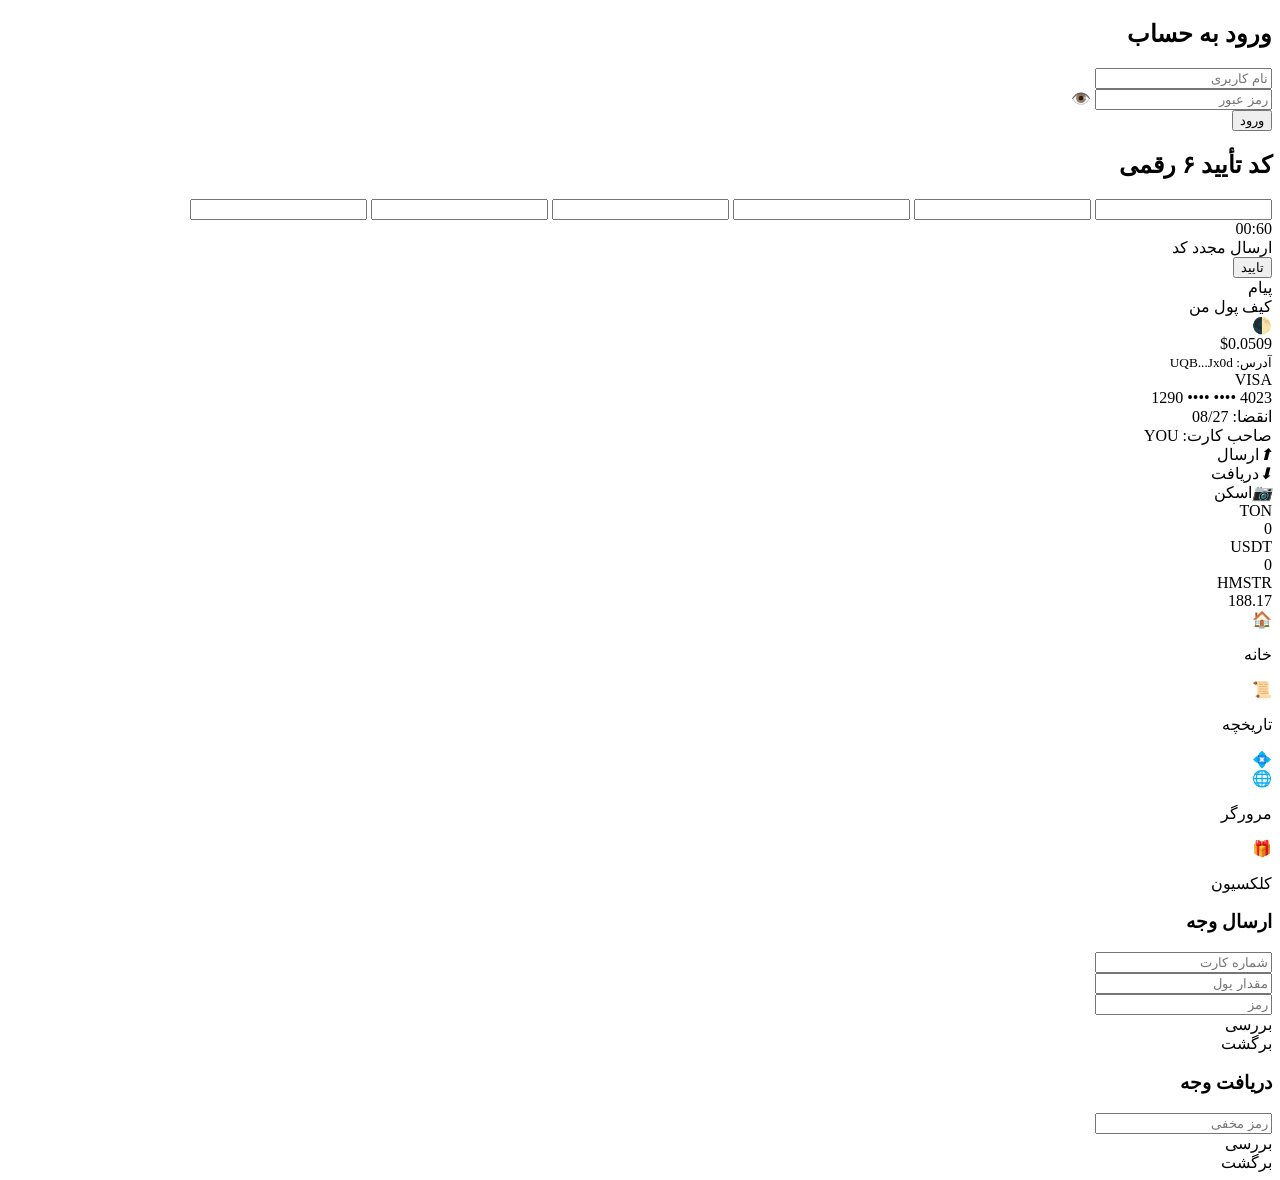
==== commit 3cb280ea: "Update print statement from 'Hello' to 'Goodbye'" ====
--- a/index.html
+++ b/index.html
@@ -1,776 +1,160 @@
-<!--
+<!DOCTYPE html>
+<html lang="fa" dir="rtl">
+<head>
+<meta charset="utf-8">
+<meta name="viewport" content="width=device-width, initial-scale=1">
+<title>Wallet App</title>
+<link rel="stylesheet" href="style.css">
+</head>
+<body>
 
-=========================================================
-* Argon Dashboard 2 Tailwind - v1.0.1
-=========================================================
+<!-- ========================= -->
+<!--  PAGE 1 — LOGIN SCREEN    -->
+<!-- ========================= -->
+<div id="loginScreen" class="full-screen">
+  <div class="login-box glass">
+    <h2>ورود به حساب</h2>
 
-* Product Page: https://www.creative-tim.com/product/argon-dashboard-tailwind
-* Copyright 2022 Creative Tim (https://www.creative-tim.com)
+    <div class="input-field">
+      <input id="loginUser" type="text" placeholder="نام کاربری">
+    </div>
 
-* Coded by www.creative-tim.com
+    <div class="input-field pass-field">
+      <input id="loginPass" type="password" placeholder="رمز عبور">
+      <span id="togglePass" class="eye">👁️</span>
+    </div>
 
-=========================================================
+    <button id="loginBtn" class="btn disabled">
+      <span class="btn-text">ورود</span>
+      <span class="loader"></span>
+    </button>
+  </div>
+</div>
 
-* The above copyright notice and this permission notice shall be included in all copies or substantial portions of the Software.
--->
-<!DOCTYPE html>
-<html>
-  <head>
-    <meta charset="UTF-8" />
-    <meta name="viewport" content="width=device-width, initial-scale=1.0" />
-    <link rel="apple-touch-icon" sizes="76x76" href="./assets/img/apple-icon.png" />
-    <link rel="icon" type="image/png" href="./assets/img/favicon.png" />
-    <title>Argon Dashboard 2 Tailwind by Creative Tim</title>
-    <!--     Fonts and icons     -->
-    <link href="https://fonts.googleapis.com/css?family=Open+Sans:300,400,600,700" rel="stylesheet" />
-    <!-- Font Awesome Icons -->
-    <script src="https://kit.fontawesome.com/42d5adcbca.js" crossorigin="anonymous"></script>
-    <!-- Nucleo Icons -->
-    <link href="./assets/css/nucleo-icons.css" rel="stylesheet" />
-    <link href="./assets/css/nucleo-svg.css" rel="stylesheet" />
-    <!-- Popper -->
-    <script src="https://unpkg.com/@popperjs/core@2"></script>
-    <!-- Main Styling -->
-    <link href="./assets/css/argon-dashboard-tailwind.css?v=1.0.1" rel="stylesheet" />
-  </head>
 
-  <body class="m-0 font-sans text-base antialiased font-normal dark:bg-slate-900 leading-default bg-gray-50 text-slate-500">
-    <div class="absolute w-full bg-blue-500 dark:hidden min-h-75"></div>
-    <!-- sidenav  -->
-    <aside class="fixed inset-y-0 flex-wrap items-center justify-between block w-full p-0 my-4 overflow-y-auto antialiased transition-transform duration-200 -translate-x-full bg-white border-0 shadow-xl dark:shadow-none dark:bg-slate-850 max-w-64 ease-nav-brand z-990 xl:ml-6 rounded-2xl xl:left-0 xl:translate-x-0" aria-expanded="false">
-      <div class="h-19">
-        <i class="absolute top-0 right-0 p-4 opacity-50 cursor-pointer fas fa-times dark:text-white text-slate-400 xl:hidden" sidenav-close></i>
-        <a class="block px-8 py-6 m-0 text-sm whitespace-nowrap dark:text-white text-slate-700" href="https://demos.creative-tim.com/argon-dashboard-tailwind/pages/dashboard.html" target="_blank">
-          <img src="./assets/img/logo-ct-dark.png" class="inline h-full max-w-full transition-all duration-200 dark:hidden ease-nav-brand max-h-8" alt="main_logo" />
-          <img src="./assets/img/logo-ct.png" class="hidden h-full max-w-full transition-all duration-200 dark:inline ease-nav-brand max-h-8" alt="main_logo" />
-          <span class="ml-1 font-semibold transition-all duration-200 ease-nav-brand">Argon Dashboard 2</span>
-        </a>
-      </div>
+<!-- ============================== -->
+<!--  PAGE 2 — VERIFICATION SCREEN -->
+<!-- ============================== -->
+<div id="verifyScreen" class="full-screen hidden">
+  <div class="verify-box glass">
+    <h2>کد تأیید ۶ رقمی</h2>
 
-      <hr class="h-px mt-0 bg-transparent bg-gradient-to-r from-transparent via-black/40 to-transparent dark:bg-gradient-to-r dark:from-transparent dark:via-white dark:to-transparent" />
+    <div class="code-container">
+      <input class="code" maxlength="1">
+      <input class="code" maxlength="1">
+      <input class="code" maxlength="1">
+      <input class="code" maxlength="1">
+      <input class="code" maxlength="1">
+      <input class="code" maxlength="1">
+    </div>
 
-      <div class="items-center block w-auto max-h-screen overflow-auto h-sidenav grow basis-full">
-        <ul class="flex flex-col pl-0 mb-0">
-          <li class="mt-0.5 w-full">
-            <a class="py-2.7 bg-blue-500/13 dark:text-white dark:opacity-80 text-sm ease-nav-brand my-0 mx-2 flex items-center whitespace-nowrap rounded-lg px-4 font-semibold text-slate-700 transition-colors" href="./pages/dashboard.html">
-              <div class="mr-2 flex h-8 w-8 items-center justify-center rounded-lg bg-center stroke-0 text-center xl:p-2.5">
-                <i class="relative top-0 text-sm leading-normal text-blue-500 ni ni-tv-2"></i>
-              </div>
-              <span class="ml-1 duration-300 opacity-100 pointer-events-none ease">Dashboard</span>
-            </a>
-          </li>
+    <div id="timerBox" class="timer">00:60</div>
+    <div id="resendCode" class="resend hidden">ارسال مجدد کد</div>
 
-          <li class="mt-0.5 w-full">
-            <a class=" dark:text-white dark:opacity-80 py-2.7 text-sm ease-nav-brand my-0 mx-2 flex items-center whitespace-nowrap px-4 transition-colors" href="./pages/tables.html">
-              <div class="mr-2 flex h-8 w-8 items-center justify-center rounded-lg bg-center stroke-0 text-center xl:p-2.5">
-                <i class="relative top-0 text-sm leading-normal text-orange-500 ni ni-calendar-grid-58"></i>
-              </div>
-              <span class="ml-1 duration-300 opacity-100 pointer-events-none ease">Tables</span>
-            </a>
-          </li>
+    <button id="verifyBtn" class="btn disabled">
+      <span class="btn-text">تایید</span>
+      <span class="loader"></span>
+    </button>
+  </div>
+</div>
 
-          <li class="mt-0.5 w-full">
-            <a class=" dark:text-white dark:opacity-80 py-2.7 text-sm ease-nav-brand my-0 mx-2 flex items-center whitespace-nowrap px-4 transition-colors" href="./pages/billing.html">
-              <div class="mr-2 flex h-8 w-8 items-center justify-center rounded-lg bg-center fill-current stroke-0 text-center xl:p-2.5">
-                <i class="relative top-0 text-sm leading-normal text-emerald-500 ni ni-credit-card"></i>
-              </div>
-              <span class="ml-1 duration-300 opacity-100 pointer-events-none ease">Billing</span>
-            </a>
-          </li>
 
-          <li class="mt-0.5 w-full">
-            <a class=" dark:text-white dark:opacity-80 py-2.7 text-sm ease-nav-brand my-0 mx-2 flex items-center whitespace-nowrap px-4 transition-colors" href="./pages/virtual-reality.html">
-              <div class="mr-2 flex h-8 w-8 items-center justify-center rounded-lg bg-center stroke-0 text-center xl:p-2.5">
-                <i class="relative top-0 text-sm leading-normal text-cyan-500 ni ni-app"></i>
-              </div>
-              <span class="ml-1 duration-300 opacity-100 pointer-events-none ease">Virtual Reality</span>
-            </a>
-          </li>
+<!-- =============================== -->
+<!--  PAGE 3 — WALLET MAIN SCREEN   -->
+<!-- =============================== -->
+<div id="walletScreen" class="hidden">
 
-          <li class="mt-0.5 w-full">
-            <a class=" dark:text-white dark:opacity-80 py-2.7 text-sm ease-nav-brand my-0 mx-2 flex items-center whitespace-nowrap px-4 transition-colors" href="./pages/rtl.html">
-              <div class="mr-2 flex h-8 w-8 items-center justify-center rounded-lg bg-center stroke-0 text-center xl:p-2.5">
-                <i class="relative top-0 text-sm leading-normal text-red-600 ni ni-world-2"></i>
-              </div>
-              <span class="ml-1 duration-300 opacity-100 pointer-events-none ease">RTL</span>
-            </a>
-          </li>
+  <!-- iOS NOTIFICATION -->
+  <div id="notify" class="notify">پیام</div>
 
-          <li class="w-full mt-4">
-            <h6 class="pl-6 ml-2 text-xs font-bold leading-tight uppercase dark:text-white opacity-60">Account pages</h6>
-          </li>
+  <!-- HEADER -->
+  <div class="header">
+    <div>کیف پول من</div>
+    <div style="display:flex; gap:10px;">
+      <div class="dark-toggle" id="themeBtn">🌓</div>
+    </div>
+  </div>
 
-          <li class="mt-0.5 w-full">
-            <a class=" dark:text-white dark:opacity-80 py-2.7 text-sm ease-nav-brand my-0 mx-2 flex items-center whitespace-nowrap px-4 transition-colors" href="./pages/profile.html">
-              <div class="mr-2 flex h-8 w-8 items-center justify-center rounded-lg bg-center stroke-0 text-center xl:p-2.5">
-                <i class="relative top-0 text-sm leading-normal text-slate-700 ni ni-single-02"></i>
-              </div>
-              <span class="ml-1 duration-300 opacity-100 pointer-events-none ease">Profile</span>
-            </a>
-          </li>
+  <!-- BALANCE -->
+  <div class="balance">
+    <div class="amount" id="balanceVal">$0.0509</div>
+    <small>آدرس: UQB...Jx0d</small>
+  </div>
 
-          <li class="mt-0.5 w-full">
-            <a class=" dark:text-white dark:opacity-80 py-2.7 text-sm ease-nav-brand my-0 mx-2 flex items-center whitespace-nowrap px-4 transition-colors" href="./pages/sign-in.html">
-              <div class="mr-2 flex h-8 w-8 items-center justify-center rounded-lg bg-center stroke-0 text-center xl:p-2.5">
-                <i class="relative top-0 text-sm leading-normal text-orange-500 ni ni-single-copy-04"></i>
-              </div>
-              <span class="ml-1 duration-300 opacity-100 pointer-events-none ease">Sign In</span>
-            </a>
-          </li>
+  <!-- VISA CARD -->
+  <div class="visa-card glass">
+    <div class="visa-logo">VISA</div>
+    <div class="card-number">4023 •••• •••• 1290</div>
+    <div class="card-info">
+      <div>انقضا: 08/27</div>
+      <div>صاحب کارت: YOU</div>
+    </div>
+  </div>
 
-          <li class="mt-0.5 w-full">
-            <a class=" dark:text-white dark:opacity-80 py-2.7 text-sm ease-nav-brand my-0 mx-2 flex items-center whitespace-nowrap px-4 transition-colors" href="./pages/sign-up.html">
-              <div class="mr-2 flex h-8 w-8 items-center justify-center rounded-lg bg-center stroke-0 text-center xl:p-2.5">
-                <i class="relative top-0 text-sm leading-normal text-cyan-500 ni ni-collection"></i>
-              </div>
-              <span class="ml-1 duration-300 opacity-100 pointer-events-none ease">Sign Up</span>
-            </a>
-          </li>
-        </ul>
-      </div>
+  <!-- ACTIONS -->
+  <div class="actions">
+    <div class="action-btn" id="sendBtn"><i>⬆</i><span>ارسال</span></div>
+    <div class="action-btn" id="receiveBtn"><i>⬇</i><span>دریافت</span></div>
+    <div class="action-btn"><i>📷</i><span>اسکن</span></div>
+  </div>
 
-      <div class="mx-4">
-        <!-- load phantom colors for card after: -->
-        <p class="invisible hidden text-gray-800 text-red-500 text-red-600 text-blue-500 bg-gray-500/30 bg-cyan-500/30 bg-emerald-500/30 bg-orange-500/30 bg-red-500/30 after:bg-gradient-to-tl after:from-zinc-800 after:to-zinc-700 dark:bg-gradient-to-tl dark:from-slate-750 dark:to-gray-850 after:from-blue-700 after:to-cyan-500 after:from-orange-500 after:to-yellow-500 after:from-green-600 after:to-lime-400 after:from-red-600 after:to-orange-600 after:from-slate-600 after:to-slate-300 text-emerald-500 text-cyan-500 text-slate-400"></p>
-        <div class="relative flex flex-col min-w-0 break-words bg-transparent border-0 shadow-none rounded-2xl bg-clip-border" sidenav-card>
-          <img class="w-1/2 mx-auto" src="./assets/img/illustrations/icon-documentation.svg" alt="sidebar illustrations" />
-          <div class="flex-auto w-full p-4 pt-0 text-center">
-            <div class="transition-all duration-200 ease-nav-brand">
-              <h6 class="mb-0 dark:text-white text-slate-700">Need help?</h6>
-              <p class="mb-0 text-xs font-semibold leading-tight dark:text-white dark:opacity-60">Please check our docs</p>
-            </div>
-          </div>
-        </div>
-        <a href="https://www.creative-tim.com/learning-lab/tailwind/html/quick-start/argon-dashboard/" target="_blank" class="inline-block w-full px-8 py-2 mb-4 text-xs font-bold leading-normal text-center text-white capitalize transition-all ease-in rounded-lg shadow-md bg-slate-700 bg-150 hover:shadow-xs hover:-translate-y-px">Documentation</a>
-        <!-- pro btn  -->
-        <a class="inline-block w-full px-8 py-2 text-xs font-bold leading-normal text-center text-white align-middle transition-all ease-in bg-blue-500 border-0 rounded-lg shadow-md select-none bg-150 bg-x-25 hover:shadow-xs hover:-translate-y-px" href="https://www.creative-tim.com/product/argon-dashboard-pro-tailwind?ref=sidebarfree" target="_blank">Upgrade to pro</a>
-      </div>
-    </aside>
+  <!-- WALLET ITEMS -->
+  <div class="wallet-box glass">
+    <div class="asset"><div>TON</div><div>0</div></div>
+    <div class="asset"><div>USDT</div><div>0</div></div>
+    <div class="asset"><div>HMSTR</div><div>188.17</div></div>
+  </div>
 
-    <!-- end sidenav -->
+  <!-- NAVBAR -->
+  <div class="navbar glass">
 
-    <main class="relative h-full max-h-screen transition-all duration-200 ease-in-out xl:ml-68 rounded-xl">
-      <!-- Navbar -->
-      <nav class="relative flex flex-wrap items-center justify-between px-0 py-2 mx-6 transition-all ease-in shadow-none duration-250 rounded-2xl lg:flex-nowrap lg:justify-start" navbar-main navbar-scroll="false">
-        <div class="flex items-center justify-between w-full px-4 py-1 mx-auto flex-wrap-inherit">
-          <nav>
-            <!-- breadcrumb -->
-            <ol class="flex flex-wrap pt-1 mr-12 bg-transparent rounded-lg sm:mr-16">
-              <li class="text-sm leading-normal">
-                <a class="text-white opacity-50" href="javascript:;">Pages</a>
-              </li>
-              <li class="text-sm pl-2 capitalize leading-normal text-white before:float-left before:pr-2 before:text-white before:content-['/']" aria-current="page">Dashboard</li>
-            </ol>
-            <h6 class="mb-0 font-bold text-white capitalize">Dashboard</h6>
-          </nav>
+    <div class="nav-pair left">
+      <div class="nav-item"><div class="nav-icon">🏠</div><p>خانه</p></div>
+      <div class="nav-item"><div class="nav-icon">📜</div><p>تاریخچه</p></div>
+    </div>
 
-          <div class="flex items-center mt-2 grow sm:mt-0 sm:mr-6 md:mr-0 lg:flex lg:basis-auto">
-            <div class="flex items-center md:ml-auto md:pr-4">
-              <div class="relative flex flex-wrap items-stretch w-full transition-all rounded-lg ease">
-                <span class="text-sm ease leading-5.6 absolute z-50 -ml-px flex h-full items-center whitespace-nowrap rounded-lg rounded-tr-none rounded-br-none border border-r-0 border-transparent bg-transparent py-2 px-2.5 text-center font-normal text-slate-500 transition-all">
-                  <i class="fas fa-search"></i>
-                </span>
-                <input type="text" class="pl-9 text-sm focus:shadow-primary-outline ease w-1/100 leading-5.6 relative -ml-px block min-w-0 flex-auto rounded-lg border border-solid border-gray-300 dark:bg-slate-850 dark:text-white bg-white bg-clip-padding py-2 pr-3 text-gray-700 transition-all placeholder:text-gray-500 focus:border-blue-500 focus:outline-none focus:transition-shadow" placeholder="Type here..." />
-              </div>
-            </div>
-            <ul class="flex flex-row justify-end pl-0 mb-0 list-none md-max:w-full">
-              <!-- online builder btn  -->
-              <!-- <li class="flex items-center">
-                <a class="inline-block px-8 py-2 mb-0 mr-4 text-xs font-bold text-center text-blue-500 uppercase align-middle transition-all ease-in bg-transparent border border-blue-500 border-solid rounded-lg shadow-none cursor-pointer leading-pro hover:-translate-y-px active:shadow-xs hover:border-blue-500 active:bg-blue-500 active:hover:text-blue-500 hover:text-blue-500 tracking-tight-rem hover:bg-transparent hover:opacity-75 hover:shadow-none active:text-white active:hover:bg-transparent" target="_blank" href="https://www.creative-tim.com/builder/soft-ui?ref=navbar-dashboard&amp;_ga=2.76518741.1192788655.1647724933-1242940210.1644448053">Online Builder</a>
-              </li> -->
-              <li class="flex items-center">
-                <a href="./pages/sign-in.html" class="block px-0 py-2 text-sm font-semibold text-white transition-all ease-nav-brand">
-                  <i class="fa fa-user sm:mr-1"></i>
-                  <span class="hidden sm:inline">Sign In</span>
-                </a>
-              </li>
-              <li class="flex items-center pl-4 xl:hidden">
-                <a href="javascript:;" class="block p-0 text-sm text-white transition-all ease-nav-brand" sidenav-trigger>
-                  <div class="w-4.5 overflow-hidden">
-                    <i class="ease mb-0.75 relative block h-0.5 rounded-sm bg-white transition-all"></i>
-                    <i class="ease mb-0.75 relative block h-0.5 rounded-sm bg-white transition-all"></i>
-                    <i class="ease relative block h-0.5 rounded-sm bg-white transition-all"></i>
-                  </div>
-                </a>
-              </li>
-              <li class="flex items-center px-4">
-                <a href="javascript:;" class="p-0 text-sm text-white transition-all ease-nav-brand">
-                  <i fixed-plugin-button-nav class="cursor-pointer fa fa-cog"></i>
-                  <!-- fixed-plugin-button-nav  -->
-                </a>
-              </li>
+    <div class="nav-center">💠</div>
 
-              <!-- notifications -->
+    <div class="nav-pair right">
+      <div class="nav-item"><div class="nav-icon">🌐</div><p>مرورگر</p></div>
+      <div class="nav-item"><div class="nav-icon">🎁</div><p>کلکسیون</p></div>
+    </div>
+  </div>
 
-              <li class="relative flex items-center pr-2">
-                <p class="hidden transform-dropdown-show"></p>
-                <a href="javascript:;" class="block p-0 text-sm text-white transition-all ease-nav-brand" dropdown-trigger aria-expanded="false">
-                  <i class="cursor-pointer fa fa-bell"></i>
-                </a>
 
-                <ul dropdown-menu class="text-sm transform-dropdown before:font-awesome before:leading-default before:duration-350 before:ease lg:shadow-3xl duration-250 min-w-44 before:sm:right-8 before:text-5.5 pointer-events-none absolute right-0 top-0 z-50 origin-top list-none rounded-lg border-0 border-solid border-transparent dark:shadow-dark-xl dark:bg-slate-850 bg-white bg-clip-padding px-2 py-4 text-left text-slate-500 opacity-0 transition-all before:absolute before:right-2 before:left-auto before:top-0 before:z-50 before:inline-block before:font-normal before:text-white before:antialiased before:transition-all before:content-['\f0d8'] sm:-mr-6 lg:absolute lg:right-0 lg:left-auto lg:mt-2 lg:block lg:cursor-pointer">
-                  <!-- add show class on dropdown open js -->
-                  <li class="relative mb-2">
-                    <a class="dark:hover:bg-slate-900 ease py-1.2 clear-both block w-full whitespace-nowrap rounded-lg bg-transparent px-4 duration-300 hover:bg-gray-200 hover:text-slate-700 lg:transition-colors" href="javascript:;">
-                      <div class="flex py-1">
-                        <div class="my-auto">
-                          <img src="./assets/img/team-2.jpg" class="inline-flex items-center justify-center mr-4 text-sm text-white h-9 w-9 max-w-none rounded-xl" />
-                        </div>
-                        <div class="flex flex-col justify-center">
-                          <h6 class="mb-1 text-sm font-normal leading-normal dark:text-white"><span class="font-semibold">New message</span> from Laur</h6>
-                          <p class="mb-0 text-xs leading-tight text-slate-400 dark:text-white/80">
-                            <i class="mr-1 fa fa-clock"></i>
-                            13 minutes ago
-                          </p>
-                        </div>
-                      </div>
-                    </a>
-                  </li>
+  <!-- SEND SHEET -->
+  <div class="sheet" id="sendSheet">
+    <h3>ارسال وجه</h3>
 
-                  <li class="relative mb-2">
-                    <a class="dark:hover:bg-slate-900 ease py-1.2 clear-both block w-full whitespace-nowrap rounded-lg px-4 transition-colors duration-300 hover:bg-gray-200 hover:text-slate-700" href="javascript:;">
-                      <div class="flex py-1">
-                        <div class="my-auto">
-                          <img src="./assets/img/small-logos/logo-spotify.svg" class="inline-flex items-center justify-center mr-4 text-sm text-white bg-gradient-to-tl from-zinc-800 to-zinc-700 dark:bg-gradient-to-tl dark:from-slate-750 dark:to-gray-850 h-9 w-9 max-w-none rounded-xl" />
-                        </div>
-                        <div class="flex flex-col justify-center">
-                          <h6 class="mb-1 text-sm font-normal leading-normal dark:text-white"><span class="font-semibold">New album</span> by Travis Scott</h6>
-                          <p class="mb-0 text-xs leading-tight text-slate-400 dark:text-white/80">
-                            <i class="mr-1 fa fa-clock"></i>
-                            1 day
-                          </p>
-                        </div>
-                      </div>
-                    </a>
-                  </li>
+    <div class="field"><input id="send_card" placeholder="شماره کارت"></div>
+    <div class="field"><input id="send_amount" placeholder="مقدار پول"></div>
+    <div class="field"><input id="send_pass" type="password" placeholder="رمز"></div>
 
-                  <li class="relative">
-                    <a class="dark:hover:bg-slate-900 ease py-1.2 clear-both block w-full whitespace-nowrap rounded-lg px-4 transition-colors duration-300 hover:bg-gray-200 hover:text-slate-700" href="javascript:;">
-                      <div class="flex py-1">
-                        <div class="inline-flex items-center justify-center my-auto mr-4 text-sm text-white transition-all duration-200 ease-nav-brand bg-gradient-to-tl from-slate-600 to-slate-300 h-9 w-9 rounded-xl">
-                          <svg width="12px" height="12px" viewBox="0 0 43 36" version="1.1" xmlns="http://www.w3.org/2000/svg" xmlns:xlink="http://www.w3.org/1999/xlink">
-                            <title>credit-card</title>
-                            <g stroke="none" stroke-width="1" fill="none" fill-rule="evenodd">
-                              <g transform="translate(-2169.000000, -745.000000)" fill="#FFFFFF" fill-rule="nonzero">
-                                <g transform="translate(1716.000000, 291.000000)">
-                                  <g transform="translate(453.000000, 454.000000)">
-                                    <path class="color-background" d="M43,10.7482083 L43,3.58333333 C43,1.60354167 41.3964583,0 39.4166667,0 L3.58333333,0 C1.60354167,0 0,1.60354167 0,3.58333333 L0,10.7482083 L43,10.7482083 Z" opacity="0.593633743"></path>
-                                    <path class="color-background" d="M0,16.125 L0,32.25 C0,34.2297917 1.60354167,35.8333333 3.58333333,35.8333333 L39.4166667,35.8333333 C41.3964583,35.8333333 43,34.2297917 43,32.25 L43,16.125 L0,16.125 Z M19.7083333,26.875 L7.16666667,26.875 L7.16666667,23.2916667 L19.7083333,23.2916667 L19.7083333,26.875 Z M35.8333333,26.875 L28.6666667,26.875 L28.6666667,23.2916667 L35.8333333,23.2916667 L35.8333333,26.875 Z"></path>
-                                  </g>
-                                </g>
-                              </g>
-                            </g>
-                          </svg>
-                        </div>
-                        <div class="flex flex-col justify-center">
-                          <h6 class="mb-1 text-sm font-normal leading-normal dark:text-white">Payment successfully completed</h6>
-                          <p class="mb-0 text-xs leading-tight text-slate-400 dark:text-white/80">
-                            <i class="mr-1 fa fa-clock"></i>
-                            2 days
-                          </p>
-                        </div>
-                      </div>
-                    </a>
-                  </li>
-                </ul>
-              </li>
-            </ul>
-          </div>
-        </div>
-      </nav>
+    <div class="sheet-actions">
+      <div class="btn disabled" id="sendCheck">بررسی</div>
+      <div class="btn" id="sendBack">برگشت</div>
+    </div>
 
-      <!-- end Navbar -->
+    <div class="info-box" id="sendInfo"></div>
+  </div>
 
-      <!-- cards -->
-      <div class="w-full px-6 py-6 mx-auto">
-        <!-- row 1 -->
-        <div class="flex flex-wrap -mx-3">
-          <!-- card1 -->
-          <div class="w-full max-w-full px-3 mb-6 sm:w-1/2 sm:flex-none xl:mb-0 xl:w-1/4">
-            <div class="relative flex flex-col min-w-0 break-words bg-white shadow-xl dark:bg-slate-850 dark:shadow-dark-xl rounded-2xl bg-clip-border">
-              <div class="flex-auto p-4">
-                <div class="flex flex-row -mx-3">
-                  <div class="flex-none w-2/3 max-w-full px-3">
-                    <div>
-                      <p class="mb-0 font-sans text-sm font-semibold leading-normal uppercase dark:text-white dark:opacity-60">Today's Money</p>
-                      <h5 class="mb-2 font-bold dark:text-white">$53,000</h5>
-                      <p class="mb-0 dark:text-white dark:opacity-60">
-                        <span class="text-sm font-bold leading-normal text-emerald-500">+55%</span>
-                        since yesterday
-                      </p>
-                    </div>
-                  </div>
-                  <div class="px-3 text-right basis-1/3">
-                    <div class="inline-block w-12 h-12 text-center rounded-circle bg-gradient-to-tl from-blue-500 to-violet-500">
-                      <i class="ni leading-none ni-money-coins text-lg relative top-3.5 text-white"></i>
-                    </div>
-                  </div>
-                </div>
-              </div>
-            </div>
-          </div>
 
-          <!-- card2 -->
-          <div class="w-full max-w-full px-3 mb-6 sm:w-1/2 sm:flex-none xl:mb-0 xl:w-1/4">
-            <div class="relative flex flex-col min-w-0 break-words bg-white shadow-xl dark:bg-slate-850 dark:shadow-dark-xl rounded-2xl bg-clip-border">
-              <div class="flex-auto p-4">
-                <div class="flex flex-row -mx-3">
-                  <div class="flex-none w-2/3 max-w-full px-3">
-                    <div>
-                      <p class="mb-0 font-sans text-sm font-semibold leading-normal uppercase dark:text-white dark:opacity-60">Today's Users</p>
-                      <h5 class="mb-2 font-bold dark:text-white">2,300</h5>
-                      <p class="mb-0 dark:text-white dark:opacity-60">
-                        <span class="text-sm font-bold leading-normal text-emerald-500">+3%</span>
-                        since last week
-                      </p>
-                    </div>
-                  </div>
-                  <div class="px-3 text-right basis-1/3">
-                    <div class="inline-block w-12 h-12 text-center rounded-circle bg-gradient-to-tl from-red-600 to-orange-600">
-                      <i class="ni leading-none ni-world text-lg relative top-3.5 text-white"></i>
-                    </div>
-                  </div>
-                </div>
-              </div>
-            </div>
-          </div>
+  <!-- RECEIVE SHEET -->
+  <div class="sheet" id="receiveSheet">
+    <h3>دریافت وجه</h3>
 
-          <!-- card3 -->
-          <div class="w-full max-w-full px-3 mb-6 sm:w-1/2 sm:flex-none xl:mb-0 xl:w-1/4">
-            <div class="relative flex flex-col min-w-0 break-words bg-white shadow-xl dark:bg-slate-850 dark:shadow-dark-xl rounded-2xl bg-clip-border">
-              <div class="flex-auto p-4">
-                <div class="flex flex-row -mx-3">
-                  <div class="flex-none w-2/3 max-w-full px-3">
-                    <div>
-                      <p class="mb-0 font-sans text-sm font-semibold leading-normal uppercase dark:text-white dark:opacity-60">New Clients</p>
-                      <h5 class="mb-2 font-bold dark:text-white">+3,462</h5>
-                      <p class="mb-0 dark:text-white dark:opacity-60">
-                        <span class="text-sm font-bold leading-normal text-red-600">-2%</span>
-                        since last quarter
-                      </p>
-                    </div>
-                  </div>
-                  <div class="px-3 text-right basis-1/3">
-                    <div class="inline-block w-12 h-12 text-center rounded-circle bg-gradient-to-tl from-emerald-500 to-teal-400">
-                      <i class="ni leading-none ni-paper-diploma text-lg relative top-3.5 text-white"></i>
-                    </div>
-                  </div>
-                </div>
-              </div>
-            </div>
-          </div>
+    <div class="field"><input id="receive_pass" type="password" placeholder="رمز مخفی"></div>
 
-          <!-- card4 -->
-          <div class="w-full max-w-full px-3 sm:w-1/2 sm:flex-none xl:w-1/4">
-            <div class="relative flex flex-col min-w-0 break-words bg-white shadow-xl dark:bg-slate-850 dark:shadow-dark-xl rounded-2xl bg-clip-border">
-              <div class="flex-auto p-4">
-                <div class="flex flex-row -mx-3">
-                  <div class="flex-none w-2/3 max-w-full px-3">
-                    <div>
-                      <p class="mb-0 font-sans text-sm font-semibold leading-normal uppercase dark:text-white dark:opacity-60">Sales</p>
-                      <h5 class="mb-2 font-bold dark:text-white">$103,430</h5>
-                      <p class="mb-0 dark:text-white dark:opacity-60">
-                        <span class="text-sm font-bold leading-normal text-emerald-500">+5%</span>
-                        than last month
-                      </p>
-                    </div>
-                  </div>
-                  <div class="px-3 text-right basis-1/3">
-                    <div class="inline-block w-12 h-12 text-center rounded-circle bg-gradient-to-tl from-orange-500 to-yellow-500">
-                      <i class="ni leading-none ni-cart text-lg relative top-3.5 text-white"></i>
-                    </div>
-                  </div>
-                </div>
-              </div>
-            </div>
-          </div>
-        </div>
+    <div class="sheet-actions">
+      <div class="btn disabled" id="receiveCheck">بررسی</div>
+      <div class="btn" id="receiveBack">برگشت</div>
+    </div>
+  </div>
 
-        <!-- cards row 2 -->
-        <div class="flex flex-wrap mt-6 -mx-3">
-          <div class="w-full max-w-full px-3 mt-0 lg:w-7/12 lg:flex-none">
-            <div class="border-black/12.5 dark:bg-slate-850 dark:shadow-dark-xl shadow-xl relative z-20 flex min-w-0 flex-col break-words rounded-2xl border-0 border-solid bg-white bg-clip-border">
-              <div class="border-black/12.5 mb-0 rounded-t-2xl border-b-0 border-solid p-6 pt-4 pb-0">
-                <h6 class="capitalize dark:text-white">Sales overview</h6>
-                <p class="mb-0 text-sm leading-normal dark:text-white dark:opacity-60">
-                  <i class="fa fa-arrow-up text-emerald-500"></i>
-                  <span class="font-semibold">4% more</span> in 2021
-                </p>
-              </div>
-              <div class="flex-auto p-4">
-                <div>
-                  <canvas id="chart-line" height="300"></canvas>
-                </div>
-              </div>
-            </div>
-          </div>
+</div>
 
-          <div class="w-full max-w-full px-3 lg:w-5/12 lg:flex-none">
-            <div slider class="relative w-full h-full overflow-hidden rounded-2xl">
-              <!-- slide 1 -->
-              <div slide class="absolute w-full h-full transition-all duration-500">
-                <img class="object-cover h-full" src="./assets/img/carousel-1.jpg" alt="carousel image" />
-                <div class="block text-start ml-12 left-0 bottom-0 absolute right-[15%] pt-5 pb-5 text-white">
-                  <div class="inline-block w-8 h-8 mb-4 text-center text-black bg-white bg-center rounded-lg fill-current stroke-none">
-                    <i class="top-0.75 text-xxs relative text-slate-700 ni ni-camera-compact"></i>
-                  </div>
-                  <h5 class="mb-1 text-white">Get started with Argon</h5>
-                  <p class="dark:opacity-80">There’s nothing I really wanted to do in life that I wasn’t able to get good at.</p>
-                </div>
-              </div>
+<!-- JS -->
+<script src="app.js"></script>
 
-              <!-- slide 2 -->
-              <div slide class="absolute w-full h-full transition-all duration-500">
-                <img class="object-cover h-full" src="./assets/img/carousel-2.jpg" alt="carousel image" />
-                <div class="block text-start ml-12 left-0 bottom-0 absolute right-[15%] pt-5 pb-5 text-white">
-                  <div class="inline-block w-8 h-8 mb-4 text-center text-black bg-white bg-center rounded-lg fill-current stroke-none">
-                    <i class="top-0.75 text-xxs relative text-slate-700 ni ni-bulb-61"></i>
-                  </div>
-                  <h5 class="mb-1 text-white">Faster way to create web pages</h5>
-                  <p class="dark:opacity-80">That’s my skill. I’m not really specifically talented at anything except for the ability to learn.</p>
-                </div>
-              </div>
-
-              <!-- slide 3 -->
-              <div slide class="absolute w-full h-full transition-all duration-500">
-                <img class="object-cover h-full" src="./assets/img/carousel-3.jpg" alt="carousel image" />
-                <div class="block text-start ml-12 left-0 bottom-0 absolute right-[15%] pt-5 pb-5 text-white">
-                  <div class="inline-block w-8 h-8 mb-4 text-center text-black bg-white bg-center rounded-lg fill-current stroke-none">
-                    <i class="top-0.75 text-xxs relative text-slate-700 ni ni-trophy"></i>
-                  </div>
-                  <h5 class="mb-1 text-white">Share with us your design tips!</h5>
-                  <p class="dark:opacity-80">Don’t be afraid to be wrong because you can’t learn anything from a compliment.</p>
-                </div>
-              </div>
-
-              <!-- Control buttons -->
-              <button btn-next class="absolute z-10 w-10 h-10 p-2 text-lg text-white border-none opacity-50 cursor-pointer hover:opacity-100 far fa-chevron-right active:scale-110 top-6 right-4"></button>
-              <button btn-prev class="absolute z-10 w-10 h-10 p-2 text-lg text-white border-none opacity-50 cursor-pointer hover:opacity-100 far fa-chevron-left active:scale-110 top-6 right-16"></button>
-            </div>
-          </div>
-        </div>
-
-        <!-- cards row 3 -->
-
-        <div class="flex flex-wrap mt-6 -mx-3">
-          <div class="w-full max-w-full px-3 mt-0 mb-6 lg:mb-0 lg:w-7/12 lg:flex-none">
-            <div class="relative flex flex-col min-w-0 break-words bg-white border-0 border-solid shadow-xl dark:bg-slate-850 dark:shadow-dark-xl dark:bg-gray-950 border-black-125 rounded-2xl bg-clip-border">
-              <div class="p-4 pb-0 mb-0 rounded-t-4">
-                <div class="flex justify-between">
-                  <h6 class="mb-2 dark:text-white">Sales by Country</h6>
-                </div>
-              </div>
-              <div class="overflow-x-auto">
-                <table class="items-center w-full mb-4 align-top border-collapse border-gray-200 dark:border-white/40">
-                  <tbody>
-                    <tr>
-                      <td class="p-2 align-middle bg-transparent border-b w-3/10 whitespace-nowrap dark:border-white/40">
-                        <div class="flex items-center px-2 py-1">
-                          <div>
-                            <img src="./assets/img/icons/flags/US.png" alt="Country flag" />
-                          </div>
-                          <div class="ml-6">
-                            <p class="mb-0 text-xs font-semibold leading-tight dark:text-white dark:opacity-60">Country:</p>
-                            <h6 class="mb-0 text-sm leading-normal dark:text-white">United States</h6>
-                          </div>
-                        </div>
-                      </td>
-                      <td class="p-2 align-middle bg-transparent border-b whitespace-nowrap dark:border-white/40">
-                        <div class="text-center">
-                          <p class="mb-0 text-xs font-semibold leading-tight dark:text-white dark:opacity-60">Sales:</p>
-                          <h6 class="mb-0 text-sm leading-normal dark:text-white">2500</h6>
-                        </div>
-                      </td>
-                      <td class="p-2 align-middle bg-transparent border-b whitespace-nowrap dark:border-white/40">
-                        <div class="text-center">
-                          <p class="mb-0 text-xs font-semibold leading-tight dark:text-white dark:opacity-60">Value:</p>
-                          <h6 class="mb-0 text-sm leading-normal dark:text-white">$230,900</h6>
-                        </div>
-                      </td>
-                      <td class="p-2 text-sm leading-normal align-middle bg-transparent border-b whitespace-nowrap dark:border-white/40">
-                        <div class="flex-1 text-center">
-                          <p class="mb-0 text-xs font-semibold leading-tight dark:text-white dark:opacity-60">Bounce:</p>
-                          <h6 class="mb-0 text-sm leading-normal dark:text-white">29.9%</h6>
-                        </div>
-                      </td>
-                    </tr>
-                    <tr>
-                      <td class="p-2 align-middle bg-transparent border-b w-3/10 whitespace-nowrap dark:border-white/40">
-                        <div class="flex items-center px-2 py-1">
-                          <div>
-                            <img src="./assets/img/icons/flags/DE.png" alt="Country flag" />
-                          </div>
-                          <div class="ml-6">
-                            <p class="mb-0 text-xs font-semibold leading-tight dark:text-white dark:opacity-60">Country:</p>
-                            <h6 class="mb-0 text-sm leading-normal dark:text-white">Germany</h6>
-                          </div>
-                        </div>
-                      </td>
-                      <td class="p-2 align-middle bg-transparent border-b whitespace-nowrap dark:border-white/40">
-                        <div class="text-center">
-                          <p class="mb-0 text-xs font-semibold leading-tight dark:text-white dark:opacity-60">Sales:</p>
-                          <h6 class="mb-0 text-sm leading-normal dark:text-white">3.900</h6>
-                        </div>
-                      </td>
-                      <td class="p-2 align-middle bg-transparent border-b whitespace-nowrap dark:border-white/40">
-                        <div class="text-center">
-                          <p class="mb-0 text-xs font-semibold leading-tight dark:text-white dark:opacity-60">Value:</p>
-                          <h6 class="mb-0 text-sm leading-normal dark:text-white">$440,000</h6>
-                        </div>
-                      </td>
-                      <td class="p-2 text-sm leading-normal align-middle bg-transparent border-b whitespace-nowrap dark:border-white/40">
-                        <div class="flex-1 text-center">
-                          <p class="mb-0 text-xs font-semibold leading-tight dark:text-white dark:opacity-60">Bounce:</p>
-                          <h6 class="mb-0 text-sm leading-normal dark:text-white">40.22%</h6>
-                        </div>
-                      </td>
-                    </tr>
-                    <tr>
-                      <td class="p-2 align-middle bg-transparent border-b w-3/10 whitespace-nowrap dark:border-white/40">
-                        <div class="flex items-center px-2 py-1">
-                          <div>
-                            <img src="./assets/img/icons/flags/GB.png" alt="Country flag" />
-                          </div>
-                          <div class="ml-6">
-                            <p class="mb-0 text-xs font-semibold leading-tight dark:text-white dark:opacity-60">Country:</p>
-                            <h6 class="mb-0 text-sm leading-normal dark:text-white">Great Britain</h6>
-                          </div>
-                        </div>
-                      </td>
-                      <td class="p-2 align-middle bg-transparent border-b whitespace-nowrap dark:border-white/40">
-                        <div class="text-center">
-                          <p class="mb-0 text-xs font-semibold leading-tight dark:text-white dark:opacity-60">Sales:</p>
-                          <h6 class="mb-0 text-sm leading-normal dark:text-white">1.400</h6>
-                        </div>
-                      </td>
-                      <td class="p-2 align-middle bg-transparent border-b whitespace-nowrap dark:border-white/40">
-                        <div class="text-center">
-                          <p class="mb-0 text-xs font-semibold leading-tight dark:text-white dark:opacity-60">Value:</p>
-                          <h6 class="mb-0 text-sm leading-normal dark:text-white">$190,700</h6>
-                        </div>
-                      </td>
-                      <td class="p-2 text-sm leading-normal align-middle bg-transparent border-b whitespace-nowrap dark:border-white/40">
-                        <div class="flex-1 text-center">
-                          <p class="mb-0 text-xs font-semibold leading-tight dark:text-white dark:opacity-60">Bounce:</p>
-                          <h6 class="mb-0 text-sm leading-normal dark:text-white">23.44%</h6>
-                        </div>
-                      </td>
-                    </tr>
-                    <tr>
-                      <td class="p-2 align-middle bg-transparent border-0 w-3/10 whitespace-nowrap">
-                        <div class="flex items-center px-2 py-1">
-                          <div>
-                            <img src="./assets/img/icons/flags/BR.png" alt="Country flag" />
-                          </div>
-                          <div class="ml-6">
-                            <p class="mb-0 text-xs font-semibold leading-tight dark:text-white dark:opacity-60">Country:</p>
-                            <h6 class="mb-0 text-sm leading-normal dark:text-white">Brasil</h6>
-                          </div>
-                        </div>
-                      </td>
-                      <td class="p-2 align-middle bg-transparent border-0 whitespace-nowrap">
-                        <div class="text-center">
-                          <p class="mb-0 text-xs font-semibold leading-tight dark:text-white dark:opacity-60">Sales:</p>
-                          <h6 class="mb-0 text-sm leading-normal dark:text-white">562</h6>
-                        </div>
-                      </td>
-                      <td class="p-2 align-middle bg-transparent border-0 whitespace-nowrap">
-                        <div class="text-center">
-                          <p class="mb-0 text-xs font-semibold leading-tight dark:text-white dark:opacity-60">Value:</p>
-                          <h6 class="mb-0 text-sm leading-normal dark:text-white">$143,960</h6>
-                        </div>
-                      </td>
-                      <td class="p-2 text-sm leading-normal align-middle bg-transparent border-0 whitespace-nowrap">
-                        <div class="flex-1 text-center">
-                          <p class="mb-0 text-xs font-semibold leading-tight dark:text-white dark:opacity-60">Bounce:</p>
-                          <h6 class="mb-0 text-sm leading-normal dark:text-white">32.14%</h6>
-                        </div>
-                      </td>
-                    </tr>
-                  </tbody>
-                </table>
-              </div>
-            </div>
-          </div>
-          <div class="w-full max-w-full px-3 mt-0 lg:w-5/12 lg:flex-none">
-            <div class="border-black/12.5 shadow-xl dark:bg-slate-850 dark:shadow-dark-xl relative flex min-w-0 flex-col break-words rounded-2xl border-0 border-solid bg-white bg-clip-border">
-              <div class="p-4 pb-0 rounded-t-4">
-                <h6 class="mb-0 dark:text-white">Categories</h6>
-              </div>
-              <div class="flex-auto p-4">
-                <ul class="flex flex-col pl-0 mb-0 rounded-lg">
-                  <li class="relative flex justify-between py-2 pr-4 mb-2 border-0 rounded-t-lg rounded-xl text-inherit">
-                    <div class="flex items-center">
-                      <div class="inline-block w-8 h-8 mr-4 text-center text-black bg-center shadow-sm fill-current stroke-none bg-gradient-to-tl from-zinc-800 to-zinc-700 dark:bg-gradient-to-tl dark:from-slate-750 dark:to-gray-850 rounded-xl">
-                        <i class="text-white ni ni-mobile-button relative top-0.75 text-xxs"></i>
-                      </div>
-                      <div class="flex flex-col">
-                        <h6 class="mb-1 text-sm leading-normal text-slate-700 dark:text-white">Devices</h6>
-                        <span class="text-xs leading-tight dark:text-white/80">250 in stock, <span class="font-semibold">346+ sold</span></span>
-                      </div>
-                    </div>
-                    <div class="flex">
-                      <button class="group ease-in leading-pro text-xs rounded-3.5xl p-1.2 h-6.5 w-6.5 mx-0 my-auto inline-block cursor-pointer border-0 bg-transparent text-center align-middle font-bold text-slate-700 shadow-none transition-all dark:text-white"><i class="ni ease-bounce text-2xs group-hover:translate-x-1.25 ni-bold-right transition-all duration-200" aria-hidden="true"></i></button>
-                    </div>
-                  </li>
-                  <li class="relative flex justify-between py-2 pr-4 mb-2 border-0 rounded-xl text-inherit">
-                    <div class="flex items-center">
-                      <div class="inline-block w-8 h-8 mr-4 text-center text-black bg-center shadow-sm fill-current stroke-none bg-gradient-to-tl from-zinc-800 to-zinc-700 dark:bg-gradient-to-tl dark:from-slate-750 dark:to-gray-850 rounded-xl">
-                        <i class="text-white ni ni-tag relative top-0.75 text-xxs"></i>
-                      </div>
-                      <div class="flex flex-col">
-                        <h6 class="mb-1 text-sm leading-normal text-slate-700 dark:text-white">Tickets</h6>
-                        <span class="text-xs leading-tight dark:text-white/80">123 closed, <span class="font-semibold">15 open</span></span>
-                      </div>
-                    </div>
-                    <div class="flex">
-                      <button class="group ease-in leading-pro text-xs rounded-3.5xl p-1.2 h-6.5 w-6.5 mx-0 my-auto inline-block cursor-pointer border-0 bg-transparent text-center align-middle font-bold text-slate-700 shadow-none transition-all dark:text-white"><i class="ni ease-bounce text-2xs group-hover:translate-x-1.25 ni-bold-right transition-all duration-200" aria-hidden="true"></i></button>
-                    </div>
-                  </li>
-                  <li class="relative flex justify-between py-2 pr-4 mb-2 border-0 rounded-b-lg rounded-xl text-inherit">
-                    <div class="flex items-center">
-                      <div class="inline-block w-8 h-8 mr-4 text-center text-black bg-center shadow-sm fill-current stroke-none bg-gradient-to-tl from-zinc-800 to-zinc-700 dark:bg-gradient-to-tl dark:from-slate-750 dark:to-gray-850 rounded-xl">
-                        <i class="text-white ni ni-box-2 relative top-0.75 text-xxs"></i>
-                      </div>
-                      <div class="flex flex-col">
-                        <h6 class="mb-1 text-sm leading-normal text-slate-700 dark:text-white">Error logs</h6>
-                        <span class="text-xs leading-tight dark:text-white/80">1 is active, <span class="font-semibold">40 closed</span></span>
-                      </div>
-                    </div>
-                    <div class="flex">
-                      <button class="group ease-in leading-pro text-xs rounded-3.5xl p-1.2 h-6.5 w-6.5 mx-0 my-auto inline-block cursor-pointer border-0 bg-transparent text-center align-middle font-bold text-slate-700 shadow-none transition-all dark:text-white"><i class="ni ease-bounce text-2xs group-hover:translate-x-1.25 ni-bold-right transition-all duration-200" aria-hidden="true"></i></button>
-                    </div>
-                  </li>
-                  <li class="relative flex justify-between py-2 pr-4 border-0 rounded-b-lg rounded-xl text-inherit">
-                    <div class="flex items-center">
-                      <div class="inline-block w-8 h-8 mr-4 text-center text-black bg-center shadow-sm fill-current stroke-none bg-gradient-to-tl from-zinc-800 to-zinc-700 dark:bg-gradient-to-tl dark:from-slate-750 dark:to-gray-850 rounded-xl">
-                        <i class="text-white ni ni-satisfied relative top-0.75 text-xxs"></i>
-                      </div>
-                      <div class="flex flex-col">
-                        <h6 class="mb-1 text-sm leading-normal text-slate-700 dark:text-white">Happy users</h6>
-                        <span class="text-xs leading-tight dark:text-white/80"><span class="font-semibold">+ 430 </span></span>
-                      </div>
-                    </div>
-                    <div class="flex">
-                      <button class="group ease-in leading-pro text-xs rounded-3.5xl p-1.2 h-6.5 w-6.5 mx-0 my-auto inline-block cursor-pointer border-0 bg-transparent text-center align-middle font-bold text-slate-700 shadow-none transition-all dark:text-white"><i class="ni ease-bounce text-2xs group-hover:translate-x-1.25 ni-bold-right transition-all duration-200" aria-hidden="true"></i></button>
-                    </div>
-                  </li>
-                </ul>
-              </div>
-            </div>
-          </div>
-        </div>
-
-        <footer class="pt-4">
-          <div class="w-full px-6 mx-auto">
-            <div class="flex flex-wrap items-center -mx-3 lg:justify-between">
-              <div class="w-full max-w-full px-3 mt-0 mb-6 shrink-0 lg:mb-0 lg:w-1/2 lg:flex-none">
-                <div class="text-sm leading-normal text-center text-slate-500 lg:text-left">
-                  ©
-                  <script>
-                    document.write(new Date().getFullYear() + ",");
-                  </script>
-                  made with <i class="fa fa-heart"></i> by
-                  <a href="https://www.creative-tim.com" class="font-semibold text-slate-700 dark:text-white" target="_blank">Creative Tim</a>
-                  for a better web.
-                </div>
-              </div>
-              <div class="w-full max-w-full px-3 mt-0 shrink-0 lg:w-1/2 lg:flex-none">
-                <ul class="flex flex-wrap justify-center pl-0 mb-0 list-none lg:justify-end">
-                  <li class="nav-item">
-                    <a href="https://www.creative-tim.com" class="block px-4 pt-0 pb-1 text-sm font-normal transition-colors ease-in-out text-slate-500" target="_blank">Creative Tim</a>
-                  </li>
-                  <li class="nav-item">
-                    <a href="https://www.creative-tim.com/presentation" class="block px-4 pt-0 pb-1 text-sm font-normal transition-colors ease-in-out text-slate-500" target="_blank">About Us</a>
-                  </li>
-                  <li class="nav-item">
-                    <a href="https://creative-tim.com/blog" class="block px-4 pt-0 pb-1 text-sm font-normal transition-colors ease-in-out text-slate-500" target="_blank">Blog</a>
-                  </li>
-                  <li class="nav-item">
-                    <a href="https://www.creative-tim.com/license" class="block px-4 pt-0 pb-1 pr-0 text-sm font-normal transition-colors ease-in-out text-slate-500" target="_blank">License</a>
-                  </li>
-                </ul>
-              </div>
-            </div>
-          </div>
-        </footer>
-      </div>
-      <!-- end cards -->
-    </main>
-    <div fixed-plugin>
-      <a fixed-plugin-button class="fixed px-4 py-2 text-xl bg-white shadow-lg cursor-pointer bottom-8 right-8 z-990 rounded-circle text-slate-700">
-        <i class="py-2 pointer-events-none fa fa-cog"> </i>
-      </a>
-      <!-- -right-90 in loc de 0-->
-      <div fixed-plugin-card class="z-sticky backdrop-blur-2xl backdrop-saturate-200 dark:bg-slate-850/80 shadow-3xl w-90 ease -right-90 fixed top-0 left-auto flex h-full min-w-0 flex-col break-words rounded-none border-0 bg-white/80 bg-clip-border px-2.5 duration-200">
-        <div class="px-6 pt-4 pb-0 mb-0 border-b-0 rounded-t-2xl">
-          <div class="float-left">
-            <h5 class="mt-4 mb-0 dark:text-white">Argon Configurator</h5>
-            <p class="dark:text-white dark:opacity-80">See our dashboard options.</p>
-          </div>
-          <div class="float-right mt-6">
-            <button fixed-plugin-close-button class="inline-block p-0 mb-4 text-sm font-bold leading-normal text-center uppercase align-middle transition-all ease-in bg-transparent border-0 rounded-lg shadow-none cursor-pointer hover:-translate-y-px tracking-tight-rem bg-150 bg-x-25 active:opacity-85 dark:text-white text-slate-700">
-              <i class="fa fa-close"></i>
-            </button>
-          </div>
-          <!-- End Toggle Button -->
-        </div>
-        <hr class="h-px mx-0 my-1 bg-transparent bg-gradient-to-r from-transparent via-black/40 to-transparent dark:bg-gradient-to-r dark:from-transparent dark:via-white dark:to-transparent" />
-        <div class="flex-auto p-6 pt-0 overflow-auto sm:pt-4">
-          <!-- Sidebar Backgrounds -->
-          <div>
-            <h6 class="mb-0 dark:text-white">Sidebar Colors</h6>
-          </div>
-          <a href="javascript:void(0)">
-            <div class="my-2 text-left" sidenav-colors>
-              <span class="py-2.2 text-xs rounded-circle h-5.6 mr-1.25 w-5.6 ease-in-out bg-gradient-to-tl from-blue-500 to-violet-500 relative inline-block cursor-pointer whitespace-nowrap border border-solid border-slate-700 text-center align-baseline font-bold uppercase leading-none text-white transition-all duration-200 hover:border-slate-700" active-color data-color="blue" onclick="sidebarColor(this)"></span>
-              <span class="py-2.2 text-xs rounded-circle h-5.6 mr-1.25 w-5.6 ease-in-out bg-gradient-to-tl from-zinc-800 to-zinc-700 dark:bg-gradient-to-tl dark:from-slate-750 dark:to-gray-850 relative inline-block cursor-pointer whitespace-nowrap border border-solid border-white text-center align-baseline font-bold uppercase leading-none text-white transition-all duration-200 hover:border-slate-700" data-color="gray" onclick="sidebarColor(this)"></span>
-              <span class="py-2.2 text-xs rounded-circle h-5.6 mr-1.25 w-5.6 ease-in-out bg-gradient-to-tl from-blue-700 to-cyan-500 relative inline-block cursor-pointer whitespace-nowrap border border-solid border-white text-center align-baseline font-bold uppercase leading-none text-white transition-all duration-200 hover:border-slate-700" data-color="cyan" onclick="sidebarColor(this)"></span>
-              <span class="py-2.2 text-xs rounded-circle h-5.6 mr-1.25 w-5.6 ease-in-out bg-gradient-to-tl from-emerald-500 to-teal-400 relative inline-block cursor-pointer whitespace-nowrap border border-solid border-white text-center align-baseline font-bold uppercase leading-none text-white transition-all duration-200 hover:border-slate-700" data-color="emerald" onclick="sidebarColor(this)"></span>
-              <span class="py-2.2 text-xs rounded-circle h-5.6 mr-1.25 w-5.6 ease-in-out bg-gradient-to-tl from-orange-500 to-yellow-500 relative inline-block cursor-pointer whitespace-nowrap border border-solid border-white text-center align-baseline font-bold uppercase leading-none text-white transition-all duration-200 hover:border-slate-700" data-color="orange" onclick="sidebarColor(this)"></span>
-              <span class="py-2.2 text-xs rounded-circle h-5.6 mr-1.25 w-5.6 ease-in-out bg-gradient-to-tl from-red-600 to-orange-600 relative inline-block cursor-pointer whitespace-nowrap border border-solid border-white text-center align-baseline font-bold uppercase leading-none text-white transition-all duration-200 hover:border-slate-700" data-color="red" onclick="sidebarColor(this)"></span>
-            </div>
-          </a>
-          <!-- Sidenav Type -->
-          <div class="mt-4">
-            <h6 class="mb-0 dark:text-white">Sidenav Type</h6>
-            <p class="text-sm leading-normal dark:text-white dark:opacity-80">Choose between 2 different sidenav types.</p>
-          </div>
-          <div class="flex">
-            <button transparent-style-btn class="inline-block w-full px-4 py-2.5 mb-2 font-bold leading-normal text-center text-white capitalize align-middle transition-all bg-blue-500 border border-transparent border-solid rounded-lg cursor-pointer text-sm xl-max:cursor-not-allowed xl-max:opacity-65 xl-max:pointer-events-none xl-max:bg-gradient-to-tl xl-max:from-blue-500 xl-max:to-violet-500 xl-max:text-white xl-max:border-0 hover:-translate-y-px dark:cursor-not-allowed dark:opacity-65 dark:pointer-events-none dark:bg-gradient-to-tl dark:from-blue-500 dark:to-violet-500 dark:text-white dark:border-0 hover:shadow-xs active:opacity-85 ease-in tracking-tight-rem shadow-md bg-150 bg-x-25 bg-gradient-to-tl from-blue-500 to-violet-500 hover:border-blue-500" data-class="bg-transparent" active-style>White</button>
-            <button white-style-btn class="inline-block w-full px-4 py-2.5 mb-2 ml-2 font-bold leading-normal text-center text-blue-500 capitalize align-middle transition-all bg-transparent border border-blue-500 border-solid rounded-lg cursor-pointer text-sm xl-max:cursor-not-allowed xl-max:opacity-65 xl-max:pointer-events-none xl-max:bg-gradient-to-tl xl-max:from-blue-500 xl-max:to-violet-500 xl-max:text-white xl-max:border-0 hover:-translate-y-px dark:cursor-not-allowed dark:opacity-65 dark:pointer-events-none dark:bg-gradient-to-tl dark:from-blue-500 dark:to-violet-500 dark:text-white dark:border-0 hover:shadow-xs active:opacity-85 ease-in tracking-tight-rem shadow-md bg-150 bg-x-25 bg-none hover:border-blue-500" data-class="bg-white">Dark</button>
-          </div>
-          <p class="block mt-2 text-sm leading-normal dark:text-white dark:opacity-80 xl:hidden">You can change the sidenav type just on desktop view.</p>
-          <!-- Navbar Fixed -->
-          <div class="flex my-4">
-            <h6 class="mb-0 dark:text-white">Navbar Fixed</h6>
-            <div class="block pl-0 ml-auto min-h-6">
-              <input navbarFixed class="rounded-10 duration-250 ease-in-out after:rounded-circle after:shadow-2xl after:duration-250 checked:after:translate-x-5.3 h-5 relative float-left mt-1 ml-auto w-10 cursor-pointer appearance-none border border-solid border-gray-200 bg-slate-800/10 bg-none bg-contain bg-left bg-no-repeat align-top transition-all after:absolute after:top-px after:h-4 after:w-4 after:translate-x-px after:bg-white after:content-[''] checked:border-blue-500/95 checked:bg-blue-500/95 checked:bg-none checked:bg-right" type="checkbox" />
-            </div>
-          </div>
-          <hr class="h-px my-6 bg-transparent bg-gradient-to-r from-transparent via-black/40 to-transparent dark:bg-gradient-to-r dark:from-transparent dark:via-white dark:to-transparent " />
-          <div class="flex mt-2 mb-12">
-            <h6 class="mb-0 dark:text-white">Light / Dark</h6>
-            <div class="block pl-0 ml-auto min-h-6">
-              <input dark-toggle class="rounded-10 duration-250 ease-in-out after:rounded-circle after:shadow-2xl after:duration-250 checked:after:translate-x-5.3 h-5 relative float-left mt-1 ml-auto w-10 cursor-pointer appearance-none border border-solid border-gray-200 bg-slate-800/10 bg-none bg-contain bg-left bg-no-repeat align-top transition-all after:absolute after:top-px after:h-4 after:w-4 after:translate-x-px after:bg-white after:content-[''] checked:border-blue-500/95 checked:bg-blue-500/95 checked:bg-none checked:bg-right" type="checkbox" />
-            </div>
-          </div>
-          <a target="_blank" class="dark:border dark:border-solid dark:border-white inline-block w-full px-6 py-2.5 mb-4 font-bold leading-normal text-center text-white align-middle transition-all bg-transparent border border-solid border-transparent rounded-lg cursor-pointer text-sm ease-in hover:shadow-xs hover:-translate-y-px active:opacity-85 tracking-tight-rem shadow-md bg-150 bg-x-25 bg-gradient-to-tl from-zinc-800 to-zinc-700 dark:bg-gradient-to-tl dark:from-slate-750 dark:to-gray-850" href="https://www.creative-tim.com/product/argon-dashboard-tailwind" >Free Download</a>
-          <a target="_blank" class="dark:border dark:border-solid dark:border-white dark:text-white inline-block w-full px-6 py-2.5 mb-4 font-bold leading-normal text-center align-middle transition-all bg-transparent border border-solid rounded-lg shadow-none cursor-pointer active:shadow-xs hover:-translate-y-px active:opacity-85 text-sm ease-in tracking-tight-rem bg-150 bg-x-25 border-slate-700 text-slate-700 hover:bg-transparent hover:text-slate-700 hover:shadow-none active:bg-slate-700 active:text-white active:hover:bg-transparent active:hover:text-slate-700 active:hover:shadow-none" href="https://www.creative-tim.com/learning-lab/tailwind/html/quick-start/argon-dashboard/">View documentation</a>
-          <div class="w-full text-center">
-            <a class="github-button" href="https://github.com/creativetimofficial/argon-dashboard-tailwind" data-icon="octicon-star" data-size="large" data-show-count="true" aria-label="Star creativetimofficial/argon-dashboard on GitHub">Star</a>
-            <h6 class="mt-4 dark:text-white">Thank you for sharing!</h6>
-            <a href="https://twitter.com/intent/tweet?text=Check%20Argon%20Dashboard%20made%20by%20%40CreativeTim%20%23webdesign%20%23dashboard%20%23tailwindcss&amp;url=https%3A%2F%2Fwww.creative-tim.com%2Fproduct%2Fargon-dashboard-tailwind" class="inline-block px-5 py-2.5 mb-0 mr-2 font-bold text-center text-white align-middle transition-all border-0  rounded-lg cursor-pointer hover:shadow-xs hover:-translate-y-px active:opacity-85 leading-normal text-sm ease-in tracking-tight-rem shadow-md bg-150 bg-x-25 me-2 border-slate-700 bg-slate-700" target="_blank"> <i class="mr-1 fab fa-twitter"></i> Tweet </a>
-            <a href="https://www.facebook.com/sharer/sharer.php?u=https://www.creative-tim.com/product/argon-dashboard-tailwind" class="inline-block px-5 py-2.5 mb-0 mr-2 font-bold text-center text-white align-middle transition-all border-0  rounded-lg cursor-pointer hover:shadow-xs hover:-translate-y-px active:opacity-85 leading-normal text-sm ease-in tracking-tight-rem shadow-md bg-150 bg-x-25 me-2 border-slate-700 bg-slate-700" target="_blank"> <i class="mr-1 fab fa-facebook-square"></i> Share </a>
-          </div>
-        </div>
-      </div>
-    </div>
-  </body>
-  <!-- plugin for charts  -->
-  <script src="./assets/js/plugins/chartjs.min.js" async></script>
-  <!-- plugin for scrollbar  -->
-  <script src="./assets/js/plugins/perfect-scrollbar.min.js" async></script>
-  <!-- main script file  -->
-  <script src="./assets/js/argon-dashboard-tailwind.js?v=1.0.1" async></script>
+</body>
 </html>
